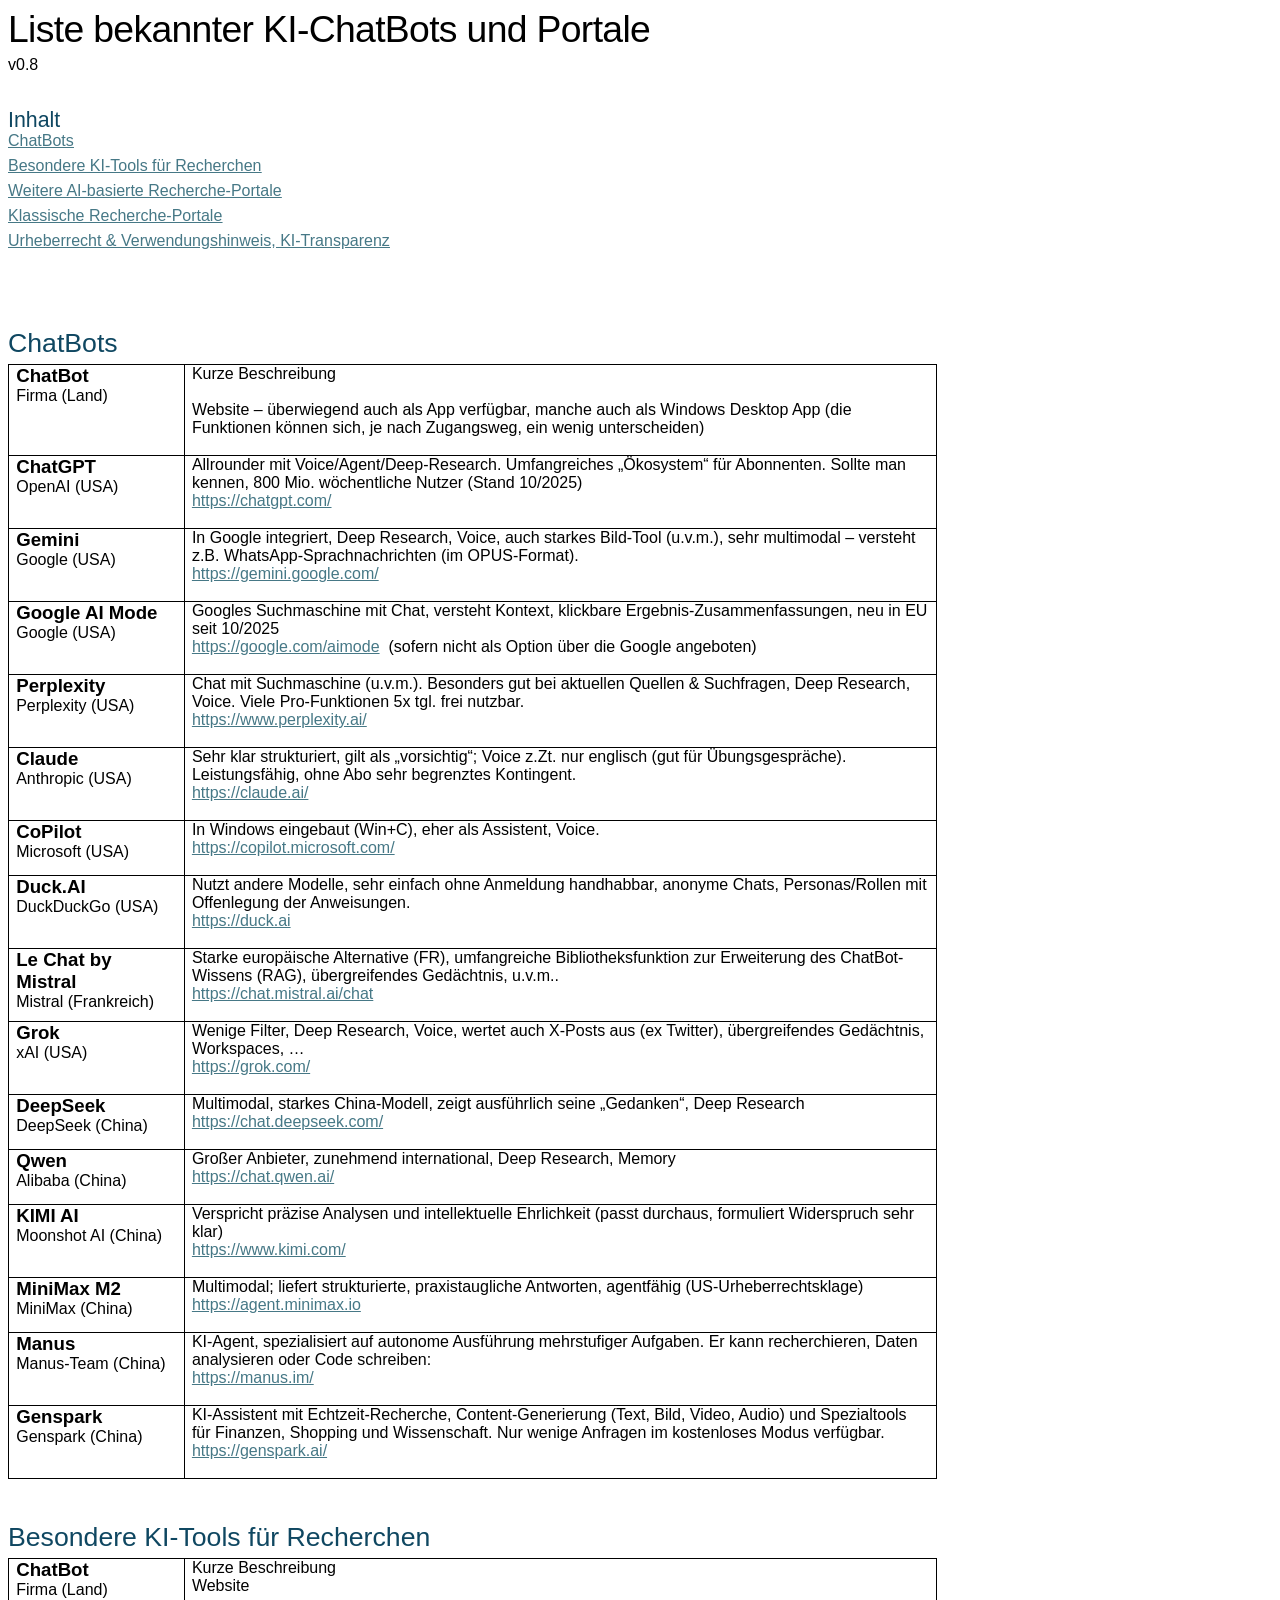
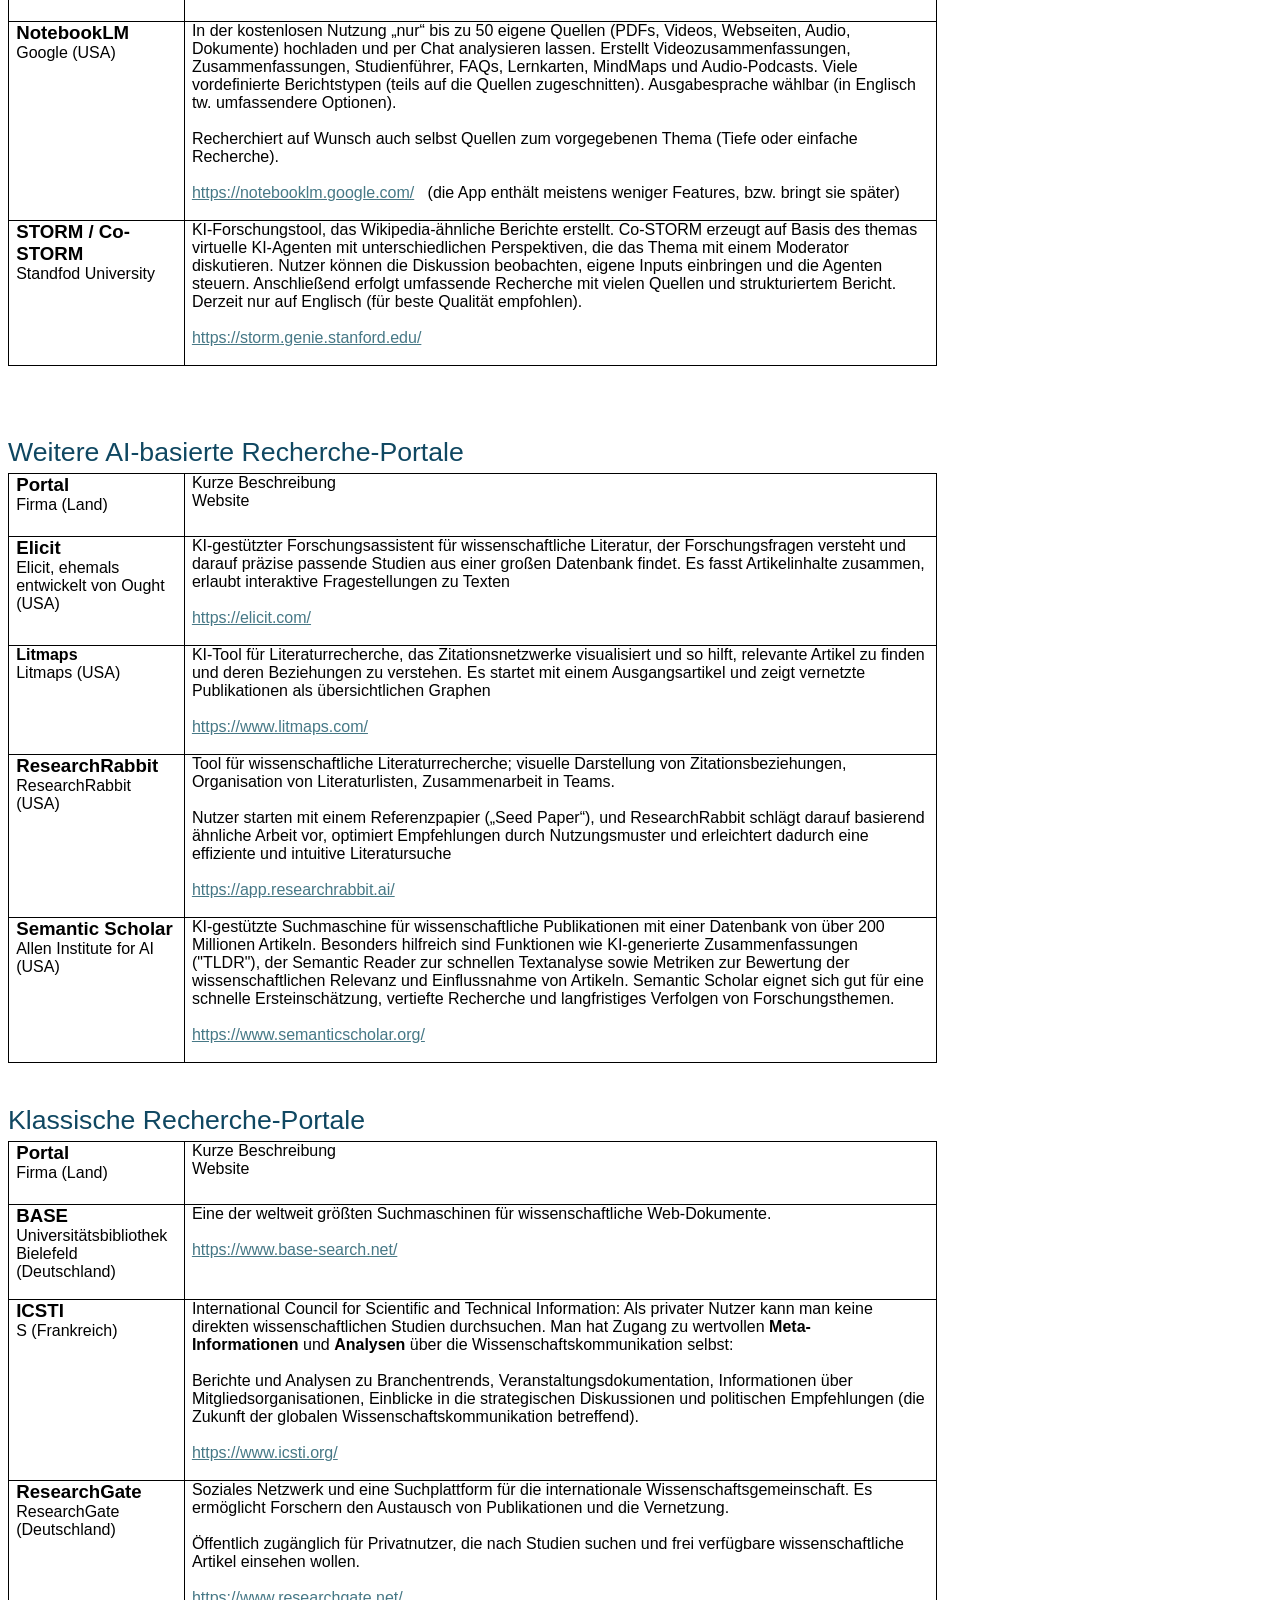
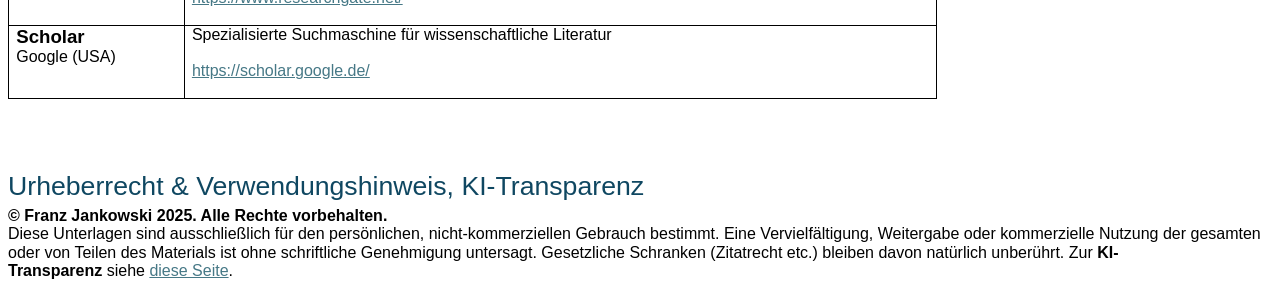
==== chatbot-liste.html @ 14ac6e37 "Add files via upload" ====
<html>

<head>
<meta charset="UTF-8">
<style>
<!--
 /* Font Definitions */
 @font-face
	{font-family:"Cambria Math";
	panose-1:2 4 5 3 5 4 6 3 2 4;}
@font-face
	{font-family:Aptos;}
@font-face
	{font-family:"Aptos Display";}
 /* Style Definitions */
 p.MsoNormal, li.MsoNormal, div.MsoNormal
	{margin-top:0cm;
	margin-right:0cm;
	margin-bottom:8.0pt;
	margin-left:0cm;
	line-height:115%;
	font-size:12.0pt;
	font-family:"Aptos",sans-serif;}
h1
	{mso-style-link:"Überschrift 1 Zchn";
	margin-top:18.0pt;
	margin-right:0cm;
	margin-bottom:4.0pt;
	margin-left:0cm;
	line-height:115%;
	page-break-after:avoid;
	font-size:20.0pt;
	font-family:"Aptos Display",sans-serif;
	color:#0F4761;
	font-weight:normal;}
p.MsoToc1, li.MsoToc1, div.MsoToc1
	{margin-top:0cm;
	margin-right:0cm;
	margin-bottom:5.0pt;
	margin-left:0cm;
	line-height:115%;
	font-size:12.0pt;
	font-family:"Aptos",sans-serif;}
p.MsoHeader, li.MsoHeader, div.MsoHeader
	{mso-style-link:"Kopfzeile Zchn";
	margin:0cm;
	font-size:12.0pt;
	font-family:"Aptos",sans-serif;}
p.MsoTitle, li.MsoTitle, div.MsoTitle
	{mso-style-link:"Titel Zchn";
	margin-top:0cm;
	margin-right:0cm;
	margin-bottom:4.0pt;
	margin-left:0cm;
	font-size:28.0pt;
	font-family:"Aptos Display",sans-serif;
	letter-spacing:-.5pt;}
p.MsoTitleCxSpFirst, li.MsoTitleCxSpFirst, div.MsoTitleCxSpFirst
	{mso-style-link:"Titel Zchn";
	margin:0cm;
	font-size:28.0pt;
	font-family:"Aptos Display",sans-serif;
	letter-spacing:-.5pt;}
p.MsoTitleCxSpMiddle, li.MsoTitleCxSpMiddle, div.MsoTitleCxSpMiddle
	{mso-style-link:"Titel Zchn";
	margin:0cm;
	font-size:28.0pt;
	font-family:"Aptos Display",sans-serif;
	letter-spacing:-.5pt;}
p.MsoTitleCxSpLast, li.MsoTitleCxSpLast, div.MsoTitleCxSpLast
	{mso-style-link:"Titel Zchn";
	margin-top:0cm;
	margin-right:0cm;
	margin-bottom:4.0pt;
	margin-left:0cm;
	font-size:28.0pt;
	font-family:"Aptos Display",sans-serif;
	letter-spacing:-.5pt;}
a:link, span.MsoHyperlink
	{color:#467886;
	text-decoration:underline;}
p.MsoTocHeading, li.MsoTocHeading, div.MsoTocHeading
	{margin-top:12.0pt;
	margin-right:0cm;
	margin-bottom:0cm;
	margin-left:0cm;
	line-height:107%;
	page-break-after:avoid;
	font-size:16.0pt;
	font-family:"Aptos Display",sans-serif;
	color:#0F4761;}
span.berschrift1Zchn
	{mso-style-name:"Überschrift 1 Zchn";
	mso-style-link:"Überschrift 1";
	font-family:"Aptos Display",sans-serif;
	color:#0F4761;}
span.TitelZchn
	{mso-style-name:"Titel Zchn";
	mso-style-link:Titel;
	font-family:"Aptos Display",sans-serif;
	letter-spacing:-.5pt;}
span.KopfzeileZchn
	{mso-style-name:"Kopfzeile Zchn";
	mso-style-link:Kopfzeile;}
.MsoChpDefault
	{font-size:12.0pt;
	font-family:"Aptos",sans-serif;}
.MsoPapDefault
	{margin-bottom:8.0pt;
	line-height:115%;}
 /* Page Definitions */
 @page WordSection1
	{size:841.9pt 595.3pt;
	margin:70.85pt 70.85pt 70.85pt 2.0cm;}
div.WordSection1
	{page:WordSection1;}
-->
</style>

</head>

<body lang=DE link="#467886" vlink="#96607D" style='word-wrap:break-word'>

<div class=WordSection1>

<p class=MsoTitle>Liste bekannter KI-ChatBots und Portale </p>

<p class=MsoHeader>v0.8</p>

<p class=MsoNormal>&nbsp;</p>

<p class=MsoTocHeading>Inhalt</p>

<p class=MsoToc1><span class=MsoHyperlink><a href="#_Toc214112356">ChatBots<span
style='color:windowtext;display:none;text-decoration:none'>. </span><span
style='color:windowtext;display:none;text-decoration:none'>1</span></a></span></p>

<p class=MsoToc1><span class=MsoHyperlink><a href="#_Toc214112357">Besondere
KI-Tools für Recherchen<span style='color:windowtext;display:none;text-decoration:
none'>. </span><span
style='color:windowtext;display:none;text-decoration:none'>1</span></a></span></p>

<p class=MsoToc1><span class=MsoHyperlink><a href="#_Toc214112358">Weitere
AI-basierte Recherche-Portale<span style='color:windowtext;display:none;
text-decoration:none'>. </span><span
style='color:windowtext;display:none;text-decoration:none'>1</span></a></span></p>

<p class=MsoToc1><span class=MsoHyperlink><a href="#_Toc214112359">Klassische
Recherche-Portale<span style='color:windowtext;display:none;text-decoration:
none'>. </span><span
style='color:windowtext;display:none;text-decoration:none'>1</span></a></span></p>

<p class=MsoToc1><span class=MsoHyperlink><a href="#_Toc214112360">Urheberrecht
&amp; Verwendungshinweis, KI-Transparenz<span style='color:windowtext;
display:none;text-decoration:none'>. </span><span
style='color:windowtext;display:none;text-decoration:none'>1</span></a></span></p>

<p class=MsoNormal>&nbsp;</p>

<p class=MsoNormal>&nbsp;</p>

<h1><a name="_Toc214112356">ChatBots</a></h1>

<table class=MsoTableGrid border=1 cellspacing=0 cellpadding=0
 style='border-collapse:collapse;border:none'>
 <tr>
  <td width=160 valign=top style='width:120.25pt;border:solid windowtext 1.0pt;
  padding:0cm 5.4pt 0cm 5.4pt'>
  <p class=MsoNormal style='margin-bottom:0cm;line-height:normal'><b><span
  style='font-size:14.0pt'>ChatBot</span></b></p>
  <p class=MsoNormal style='margin-bottom:0cm;line-height:normal'>Firma (Land)</p>
  <p class=MsoNormal style='margin-bottom:0cm;line-height:normal'><span
  style='font-size:14.0pt'>&nbsp;</span></p>
  </td>
  <td width=737 valign=top style='width:552.85pt;border:solid windowtext 1.0pt;
  border-left:none;padding:0cm 5.4pt 0cm 5.4pt'>
  <p class=MsoNormal style='margin-bottom:0cm;line-height:normal'>Kurze
  Beschreibung</p>
  <p class=MsoNormal style='margin-bottom:0cm;line-height:normal'>&nbsp;</p>
  <p class=MsoNormal style='margin-bottom:0cm;line-height:normal'>Website – überwiegend
  auch als App verfügbar, manche auch als Windows Desktop App (die Funktionen
  können sich, je nach Zugangsweg, ein wenig unterscheiden)</p>
  <p class=MsoNormal style='margin-bottom:0cm;line-height:normal'>&nbsp;</p>
  </td>
 </tr>
 <tr>
  <td width=160 valign=top style='width:120.25pt;border:solid windowtext 1.0pt;
  border-top:none;padding:0cm 5.4pt 0cm 5.4pt'>
  <p class=MsoNormal style='margin-bottom:0cm;line-height:normal'><b><span
  style='font-size:14.0pt'>ChatGPT</span></b></p>
  <p class=MsoNormal style='margin-bottom:0cm;line-height:normal'>OpenAI (USA)</p>
  </td>
  <td width=737 valign=top style='width:552.85pt;border-top:none;border-left:
  none;border-bottom:solid windowtext 1.0pt;border-right:solid windowtext 1.0pt;
  padding:0cm 5.4pt 0cm 5.4pt'>
  <p class=MsoNormal style='margin-bottom:0cm;line-height:normal'><span
  lang=EN-US>Allrounder mit Voice/Agent/Deep-Research. </span>Umfangreiches
  „Ökosystem“ für Abonnenten. Sollte man kennen, 800 Mio. wöchentliche Nutzer
  (Stand 10/2025)</p>
  <p class=MsoNormal style='margin-bottom:0cm;line-height:normal'><a
  href="https://chatgpt.com/">https://chatgpt.com/</a></p>
  <p class=MsoNormal style='margin-bottom:0cm;line-height:normal'>&nbsp;</p>
  </td>
 </tr>
 <tr>
  <td width=160 valign=top style='width:120.25pt;border:solid windowtext 1.0pt;
  border-top:none;padding:0cm 5.4pt 0cm 5.4pt'>
  <p class=MsoNormal style='margin-bottom:0cm;line-height:normal'><b><span
  style='font-size:14.0pt'>Gemini</span></b></p>
  <p class=MsoNormal style='margin-bottom:0cm;line-height:normal'>Google (USA)</p>
  </td>
  <td width=737 valign=top style='width:552.85pt;border-top:none;border-left:
  none;border-bottom:solid windowtext 1.0pt;border-right:solid windowtext 1.0pt;
  padding:0cm 5.4pt 0cm 5.4pt'>
  <p class=MsoNormal style='margin-bottom:0cm;line-height:normal'>In Google
  integriert, Deep Research, Voice, auch starkes Bild-Tool (u.v.m.), sehr
  multimodal – versteht z.B. WhatsApp-Sprachnachrichten (im OPUS-Format).</p>
  <p class=MsoNormal style='margin-bottom:0cm;line-height:normal'><a
  href="https://gemini.google.com/">https://gemini.google.com/</a></p>
  <p class=MsoNormal style='margin-bottom:0cm;line-height:normal'>&nbsp;</p>
  </td>
 </tr>
 <tr>
  <td width=160 valign=top style='width:120.25pt;border:solid windowtext 1.0pt;
  border-top:none;padding:0cm 5.4pt 0cm 5.4pt'>
  <p class=MsoNormal style='margin-bottom:0cm;line-height:normal'><b><span
  lang=EN-US style='font-size:14.0pt'>Google AI Mode</span></b></p>
  <p class=MsoNormal style='margin-bottom:0cm;line-height:normal'><span
  lang=EN-US>Google (USA)</span></p>
  </td>
  <td width=737 valign=top style='width:552.85pt;border-top:none;border-left:
  none;border-bottom:solid windowtext 1.0pt;border-right:solid windowtext 1.0pt;
  padding:0cm 5.4pt 0cm 5.4pt'>
  <p class=MsoNormal style='margin-bottom:0cm;line-height:normal'>Googles
  Suchmaschine mit Chat, versteht Kontext, klickbare
  Ergebnis-Zusammenfassungen, neu in EU seit 10/2025</p>
  <p class=MsoNormal style='margin-bottom:0cm;line-height:normal'><a
  href="https://google.com/aimode">https://google.com/aimode</a>  (sofern nicht
  als Option über die Google angeboten)</p>
  <p class=MsoNormal style='margin-bottom:0cm;line-height:normal'>&nbsp;</p>
  </td>
 </tr>
 <tr>
  <td width=160 valign=top style='width:120.25pt;border:solid windowtext 1.0pt;
  border-top:none;padding:0cm 5.4pt 0cm 5.4pt'>
  <p class=MsoNormal style='margin-bottom:0cm;line-height:normal'><b><span
  style='font-size:14.0pt'>Perplexity</span></b></p>
  <p class=MsoNormal style='margin-bottom:0cm;line-height:normal'>Perplexity
  (USA)</p>
  </td>
  <td width=737 valign=top style='width:552.85pt;border-top:none;border-left:
  none;border-bottom:solid windowtext 1.0pt;border-right:solid windowtext 1.0pt;
  padding:0cm 5.4pt 0cm 5.4pt'>
  <p class=MsoNormal style='margin-bottom:0cm;line-height:normal'>Chat mit
  Suchmaschine (u.v.m.). Besonders gut bei aktuellen Quellen &amp; Suchfragen,
  Deep Research, Voice. Viele Pro-Funktionen 5x tgl. frei nutzbar.</p>
  <p class=MsoNormal style='margin-bottom:0cm;line-height:normal'><a
  href="https://www.perplexity.ai/">https://www.perplexity.ai/</a></p>
  <p class=MsoNormal style='margin-bottom:0cm;line-height:normal'>&nbsp;</p>
  </td>
 </tr>
 <tr>
  <td width=160 valign=top style='width:120.25pt;border:solid windowtext 1.0pt;
  border-top:none;padding:0cm 5.4pt 0cm 5.4pt'>
  <p class=MsoNormal style='margin-bottom:0cm;line-height:normal'><b><span
  style='font-size:14.0pt'>Claude</span></b></p>
  <p class=MsoNormal style='margin-bottom:0cm;line-height:normal'>Anthropic
  (USA)</p>
  </td>
  <td width=737 valign=top style='width:552.85pt;border-top:none;border-left:
  none;border-bottom:solid windowtext 1.0pt;border-right:solid windowtext 1.0pt;
  padding:0cm 5.4pt 0cm 5.4pt'>
  <p class=MsoNormal style='margin-bottom:0cm;line-height:normal'>Sehr klar
  strukturiert, gilt als „vorsichtig“; Voice z.Zt. nur englisch (gut für
  Übungsgespräche). Leistungsfähig, ohne Abo sehr begrenztes Kontingent.</p>
  <p class=MsoNormal style='margin-bottom:0cm;line-height:normal'><a
  href="https://claude.ai/">https://claude.ai/</a></p>
  <p class=MsoNormal style='margin-bottom:0cm;line-height:normal'>&nbsp;</p>
  </td>
 </tr>
 <tr>
  <td width=160 valign=top style='width:120.25pt;border:solid windowtext 1.0pt;
  border-top:none;padding:0cm 5.4pt 0cm 5.4pt'>
  <p class=MsoNormal style='margin-bottom:0cm;line-height:normal'><b><span
  style='font-size:14.0pt'>CoPilot</span></b></p>
  <p class=MsoNormal style='margin-bottom:0cm;line-height:normal'>Microsoft
  (USA)</p>
  </td>
  <td width=737 valign=top style='width:552.85pt;border-top:none;border-left:
  none;border-bottom:solid windowtext 1.0pt;border-right:solid windowtext 1.0pt;
  padding:0cm 5.4pt 0cm 5.4pt'>
  <p class=MsoNormal style='margin-bottom:0cm;line-height:normal'>In Windows
  eingebaut (Win+C), eher als Assistent, Voice.</p>
  <p class=MsoNormal style='margin-bottom:0cm;line-height:normal'><a
  href="https://copilot.microsoft.com/">https://copilot.microsoft.com/</a></p>
  <p class=MsoNormal style='margin-bottom:0cm;line-height:normal'>&nbsp;</p>
  </td>
 </tr>
 <tr>
  <td width=160 valign=top style='width:120.25pt;border:solid windowtext 1.0pt;
  border-top:none;padding:0cm 5.4pt 0cm 5.4pt'>
  <p class=MsoNormal style='margin-bottom:0cm;line-height:normal'><b><span
  style='font-size:14.0pt'>Duck.AI</span></b></p>
  <p class=MsoNormal style='margin-bottom:0cm;line-height:normal'>DuckDuckGo
  (USA)</p>
  </td>
  <td width=737 valign=top style='width:552.85pt;border-top:none;border-left:
  none;border-bottom:solid windowtext 1.0pt;border-right:solid windowtext 1.0pt;
  padding:0cm 5.4pt 0cm 5.4pt'>
  <p class=MsoNormal style='margin-bottom:0cm;line-height:normal'>Nutzt andere
  Modelle, sehr einfach ohne Anmeldung handhabbar, anonyme Chats,
  Personas/Rollen mit Offenlegung der Anweisungen.</p>
  <p class=MsoNormal style='margin-bottom:0cm;line-height:normal'><a
  href="https://duck.ai">https://duck.ai</a></p>
  <p class=MsoNormal style='margin-bottom:0cm;line-height:normal'>&nbsp;</p>
  </td>
 </tr>
 <tr>
  <td width=160 valign=top style='width:120.25pt;border:solid windowtext 1.0pt;
  border-top:none;padding:0cm 5.4pt 0cm 5.4pt'>
  <p class=MsoNormal style='margin-bottom:0cm;line-height:normal'><b><span
  style='font-size:14.0pt'>Le Chat by Mistral</span></b></p>
  <p class=MsoNormal style='margin-bottom:0cm;line-height:normal'>Mistral
  (Frankreich)</p>
  </td>
  <td width=737 valign=top style='width:552.85pt;border-top:none;border-left:
  none;border-bottom:solid windowtext 1.0pt;border-right:solid windowtext 1.0pt;
  padding:0cm 5.4pt 0cm 5.4pt'>
  <p class=MsoNormal style='margin-bottom:0cm;line-height:normal'>Starke
  europäische Alternative (FR), umfangreiche Bibliotheksfunktion zur
  Erweiterung des ChatBot-Wissens (RAG), übergreifendes Gedächtnis, u.v.m..</p>
  <p class=MsoNormal style='margin-bottom:0cm;line-height:normal'><a
  href="https://chat.mistral.ai/chat">https://chat.mistral.ai/chat</a></p>
  <p class=MsoNormal style='margin-bottom:0cm;line-height:normal'>&nbsp;</p>
  </td>
 </tr>
 <tr>
  <td width=160 valign=top style='width:120.25pt;border:solid windowtext 1.0pt;
  border-top:none;padding:0cm 5.4pt 0cm 5.4pt'>
  <p class=MsoNormal style='margin-bottom:0cm;line-height:normal'><b><span
  style='font-size:14.0pt'>Grok</span></b></p>
  <p class=MsoNormal style='margin-bottom:0cm;line-height:normal'>xAI (USA) </p>
  </td>
  <td width=737 valign=top style='width:552.85pt;border-top:none;border-left:
  none;border-bottom:solid windowtext 1.0pt;border-right:solid windowtext 1.0pt;
  padding:0cm 5.4pt 0cm 5.4pt'>
  <p class=MsoNormal style='margin-bottom:0cm;line-height:normal'>Wenige
  Filter, Deep Research, Voice, wertet auch X-Posts aus (ex Twitter),
  übergreifendes Gedächtnis, Workspaces, …</p>
  <p class=MsoNormal style='margin-bottom:0cm;line-height:normal'><a
  href="https://grok.com/">https://grok.com/</a></p>
  <p class=MsoNormal style='margin-bottom:0cm;line-height:normal'>&nbsp;</p>
  </td>
 </tr>
 <tr>
  <td width=160 valign=top style='width:120.25pt;border:solid windowtext 1.0pt;
  border-top:none;padding:0cm 5.4pt 0cm 5.4pt'>
  <p class=MsoNormal style='margin-bottom:0cm;line-height:normal'><b><span
  style='font-size:14.0pt'>DeepSeek</span></b></p>
  <p class=MsoNormal style='margin-bottom:0cm;line-height:normal'>DeepSeek (China)</p>
  </td>
  <td width=737 valign=top style='width:552.85pt;border-top:none;border-left:
  none;border-bottom:solid windowtext 1.0pt;border-right:solid windowtext 1.0pt;
  padding:0cm 5.4pt 0cm 5.4pt'>
  <p class=MsoNormal style='margin-bottom:0cm;line-height:normal'>Multimodal,
  starkes China-Modell, zeigt ausführlich seine „Gedanken“, Deep Research</p>
  <p class=MsoNormal style='margin-bottom:0cm;line-height:normal'><a
  href="https://chat.deepseek.com/">https://chat.deepseek.com/</a></p>
  <p class=MsoNormal style='margin-bottom:0cm;line-height:normal'>&nbsp;</p>
  </td>
 </tr>
 <tr>
  <td width=160 valign=top style='width:120.25pt;border:solid windowtext 1.0pt;
  border-top:none;padding:0cm 5.4pt 0cm 5.4pt'>
  <p class=MsoNormal style='margin-bottom:0cm;line-height:normal'><b><span
  style='font-size:14.0pt'>Qwen</span></b></p>
  <p class=MsoNormal style='margin-bottom:0cm;line-height:normal'>Alibaba
  (China)</p>
  </td>
  <td width=737 valign=top style='width:552.85pt;border-top:none;border-left:
  none;border-bottom:solid windowtext 1.0pt;border-right:solid windowtext 1.0pt;
  padding:0cm 5.4pt 0cm 5.4pt'>
  <p class=MsoNormal style='margin-bottom:0cm;line-height:normal'>Großer
  Anbieter, zunehmend international, Deep Research, Memory </p>
  <p class=MsoNormal style='margin-bottom:0cm;line-height:normal'><a
  href="https://chat.qwen.ai/">https://chat.qwen.ai/</a></p>
  <p class=MsoNormal style='margin-bottom:0cm;line-height:normal'>&nbsp;</p>
  </td>
 </tr>
 <tr>
  <td width=160 valign=top style='width:120.25pt;border:solid windowtext 1.0pt;
  border-top:none;padding:0cm 5.4pt 0cm 5.4pt'>
  <p class=MsoNormal style='margin-bottom:0cm;line-height:normal'><b><span
  lang=EN-US style='font-size:14.0pt'>KIMI AI</span></b></p>
  <p class=MsoNormal style='margin-bottom:0cm;line-height:normal'><span
  lang=EN-US>Moonshot AI (China)</span></p>
  </td>
  <td width=737 valign=top style='width:552.85pt;border-top:none;border-left:
  none;border-bottom:solid windowtext 1.0pt;border-right:solid windowtext 1.0pt;
  padding:0cm 5.4pt 0cm 5.4pt'>
  <p class=MsoNormal style='margin-bottom:0cm;line-height:normal'>Verspricht
  präzise Analysen und intellektuelle Ehrlichkeit (passt durchaus, formuliert
  Widerspruch sehr klar) </p>
  <p class=MsoNormal style='margin-bottom:0cm;line-height:normal'><a
  href="https://www.kimi.com/">https://www.kimi.com/</a></p>
  <p class=MsoNormal style='margin-bottom:0cm;line-height:normal'>&nbsp;</p>
  </td>
 </tr>
 <tr>
  <td width=160 valign=top style='width:120.25pt;border:solid windowtext 1.0pt;
  border-top:none;padding:0cm 5.4pt 0cm 5.4pt'>
  <p class=MsoNormal style='margin-bottom:0cm;line-height:normal'><b><span
  style='font-size:14.0pt'>MiniMax M2</span></b></p>
  <p class=MsoNormal style='margin-bottom:0cm;line-height:normal'>MiniMax
  (China)</p>
  </td>
  <td width=737 valign=top style='width:552.85pt;border-top:none;border-left:
  none;border-bottom:solid windowtext 1.0pt;border-right:solid windowtext 1.0pt;
  padding:0cm 5.4pt 0cm 5.4pt'>
  <p class=MsoNormal style='margin-bottom:0cm;line-height:normal'>Multimodal;
  liefert strukturierte, praxistaugliche Antworten, agentfähig
  (US-Urheberrechtsklage)</p>
  <p class=MsoNormal style='margin-bottom:0cm;line-height:normal'><a
  href="https://agent.minimax.io">https://agent.minimax.io</a></p>
  <p class=MsoNormal style='margin-bottom:0cm;line-height:normal'>&nbsp;</p>
  </td>
 </tr>
 <tr>
  <td width=160 valign=top style='width:120.25pt;border:solid windowtext 1.0pt;
  border-top:none;padding:0cm 5.4pt 0cm 5.4pt'>
  <p class=MsoNormal style='margin-bottom:0cm;line-height:normal'><b><span
  style='font-size:14.0pt'>Manus</span></b></p>
  <p class=MsoNormal style='margin-bottom:0cm;line-height:normal'>Manus-Team
  (China)</p>
  </td>
  <td width=737 valign=top style='width:552.85pt;border-top:none;border-left:
  none;border-bottom:solid windowtext 1.0pt;border-right:solid windowtext 1.0pt;
  padding:0cm 5.4pt 0cm 5.4pt'>
  <p class=MsoNormal style='margin-bottom:0cm;line-height:normal'>KI-Agent,
  spezialisiert auf autonome Ausführung mehrstufiger Aufgaben. Er kann recherchieren,
  Daten analysieren oder Code schreiben: </p>
  <p class=MsoNormal style='margin-bottom:0cm;line-height:normal'><a
  href="https://manus.im/">https://manus.im/</a> </p>
  <p class=MsoNormal style='margin-bottom:0cm;line-height:normal'>&nbsp;</p>
  </td>
 </tr>
 <tr>
  <td width=160 valign=top style='width:120.25pt;border:solid windowtext 1.0pt;
  border-top:none;padding:0cm 5.4pt 0cm 5.4pt'>
  <p class=MsoNormal style='margin-bottom:0cm;line-height:normal'><b><span
  style='font-size:14.0pt'>Genspark</span></b></p>
  <p class=MsoNormal style='margin-bottom:0cm;line-height:normal'>Genspark
  (China)</p>
  </td>
  <td width=737 valign=top style='width:552.85pt;border-top:none;border-left:
  none;border-bottom:solid windowtext 1.0pt;border-right:solid windowtext 1.0pt;
  padding:0cm 5.4pt 0cm 5.4pt'>
  <p class=MsoNormal style='margin-bottom:0cm;line-height:normal'>KI-Assistent
  mit Echtzeit-Recherche, Content-Generierung (Text, Bild, Video, Audio) und
  Spezialtools für Finanzen, Shopping und Wissenschaft. Nur wenige Anfragen im
  kostenloses Modus verfügbar.</p>
  <p class=MsoNormal style='margin-bottom:0cm;line-height:normal'><a
  href="https://genspark.ai/">https://genspark.ai/</a> </p>
  <p class=MsoNormal style='margin-bottom:0cm;line-height:normal'>&nbsp;</p>
  </td>
 </tr>
</table>

<p class=MsoNormal>&nbsp;</p>

<h1><a name="_Toc214112357">Besondere KI-Tools für Recherchen</a></h1>

<table class=MsoTableGrid border=1 cellspacing=0 cellpadding=0
 style='border-collapse:collapse;border:none'>
 <tr>
  <td width=160 valign=top style='width:120.25pt;border:solid windowtext 1.0pt;
  padding:0cm 5.4pt 0cm 5.4pt'>
  <p class=MsoNormal style='margin-bottom:0cm;line-height:normal'><b><span
  style='font-size:14.0pt'>ChatBot</span></b></p>
  <p class=MsoNormal style='margin-bottom:0cm;line-height:normal'>Firma (Land)</p>
  <p class=MsoNormal style='margin-bottom:0cm;line-height:normal'><span
  style='font-size:14.0pt'>&nbsp;</span></p>
  </td>
  <td width=737 valign=top style='width:552.85pt;border:solid windowtext 1.0pt;
  border-left:none;padding:0cm 5.4pt 0cm 5.4pt'>
  <p class=MsoNormal style='margin-bottom:0cm;line-height:normal'>Kurze
  Beschreibung</p>
  <p class=MsoNormal style='margin-bottom:0cm;line-height:normal'>Website</p>
  <p class=MsoNormal style='margin-bottom:0cm;line-height:normal'>&nbsp;</p>
  </td>
 </tr>
 <tr>
  <td width=160 valign=top style='width:120.25pt;border:solid windowtext 1.0pt;
  border-top:none;padding:0cm 5.4pt 0cm 5.4pt'>
  <p class=MsoNormal style='margin-bottom:0cm;line-height:normal'><b><span
  style='font-size:14.0pt'>NotebookLM</span></b></p>
  <p class=MsoNormal style='margin-bottom:0cm;line-height:normal'>Google (USA)</p>
  </td>
  <td width=737 valign=top style='width:552.85pt;border-top:none;border-left:
  none;border-bottom:solid windowtext 1.0pt;border-right:solid windowtext 1.0pt;
  padding:0cm 5.4pt 0cm 5.4pt'>
  <p class=MsoNormal style='margin-bottom:0cm;line-height:normal'>In der kostenlosen
  Nutzung „nur“ bis zu 50 eigene Quellen (PDFs, Videos, Webseiten, Audio,
  Dokumente) hochladen und per Chat analysieren lassen. Erstellt
  Videozusammenfassungen, Zusammenfassungen, Studienführer, FAQs, Lernkarten,
  MindMaps und Audio-Podcasts. Viele vordefinierte Berichtstypen (teils auf die
  Quellen zugeschnitten). Ausgabesprache wählbar (in Englisch tw. umfassendere Optionen).</p>
  <p class=MsoNormal style='margin-bottom:0cm;line-height:normal'>&nbsp;</p>
  <p class=MsoNormal style='margin-bottom:0cm;line-height:normal'>Recherchiert
  auf Wunsch auch selbst Quellen zum vorgegebenen Thema (Tiefe oder einfache
  Recherche).</p>
  <p class=MsoNormal style='margin-bottom:0cm;line-height:normal'>&nbsp;</p>
  <p class=MsoNormal style='margin-bottom:0cm;line-height:normal'><a
  href="https://notebooklm.google.com/">https://notebooklm.google.com/</a>   (die
  App enthält meistens weniger Features, bzw. bringt sie später)</p>
  <p class=MsoNormal style='margin-bottom:0cm;line-height:normal'>&nbsp;</p>
  </td>
 </tr>
 <tr>
  <td width=160 valign=top style='width:120.25pt;border:solid windowtext 1.0pt;
  border-top:none;padding:0cm 5.4pt 0cm 5.4pt'>
  <p class=MsoNormal style='margin-bottom:0cm;line-height:normal'><b><span
  lang=EN-US style='font-size:14.0pt'>STORM / Co-STORM</span></b></p>
  <p class=MsoNormal style='margin-bottom:0cm;line-height:normal'><span
  lang=EN-US>Standfod University</span></p>
  </td>
  <td width=737 valign=top style='width:552.85pt;border-top:none;border-left:
  none;border-bottom:solid windowtext 1.0pt;border-right:solid windowtext 1.0pt;
  padding:0cm 5.4pt 0cm 5.4pt'>
  <p class=MsoNormal style='margin-bottom:0cm;line-height:normal'>KI-Forschungstool,
  das Wikipedia-ähnliche Berichte erstellt. Co-STORM erzeugt auf Basis des
  themas virtuelle KI-Agenten mit unterschiedlichen Perspektiven, die das Thema
  mit einem Moderator diskutieren. Nutzer können die Diskussion beobachten,
  eigene Inputs einbringen und die Agenten steuern. Anschließend erfolgt
  umfassende Recherche mit vielen Quellen und strukturiertem Bericht. Derzeit
  nur auf Englisch (für beste Qualität empfohlen).</p>
  <p class=MsoNormal style='margin-bottom:0cm;line-height:normal'>&nbsp;</p>
  <p class=MsoNormal style='margin-bottom:0cm;line-height:normal'><a
  href="https://storm.genie.stanford.edu/">https://storm.genie.stanford.edu/</a></p>
  <p class=MsoNormal style='margin-bottom:0cm;line-height:normal'>&nbsp;</p>
  </td>
 </tr>
</table>

<p class=MsoNormal>&nbsp;</p>

<p class=MsoNormal>&nbsp;</p>

<h1><a name="_Toc214112358">Weitere AI-basierte Recherche-Portale</a></h1>

<table class=MsoTableGrid border=1 cellspacing=0 cellpadding=0
 style='border-collapse:collapse;border:none'>
 <tr>
  <td width=160 valign=top style='width:120.25pt;border:solid windowtext 1.0pt;
  padding:0cm 5.4pt 0cm 5.4pt'>
  <p class=MsoNormal style='margin-bottom:0cm;line-height:normal'><b><span
  style='font-size:14.0pt'>Portal</span></b></p>
  <p class=MsoNormal style='margin-bottom:0cm;line-height:normal'>Firma (Land)</p>
  <p class=MsoNormal style='margin-bottom:0cm;line-height:normal'><span
  style='font-size:14.0pt'>&nbsp;</span></p>
  </td>
  <td width=737 valign=top style='width:552.85pt;border:solid windowtext 1.0pt;
  border-left:none;padding:0cm 5.4pt 0cm 5.4pt'>
  <p class=MsoNormal style='margin-bottom:0cm;line-height:normal'>Kurze
  Beschreibung</p>
  <p class=MsoNormal style='margin-bottom:0cm;line-height:normal'>Website</p>
  <p class=MsoNormal style='margin-bottom:0cm;line-height:normal'>&nbsp;</p>
  </td>
 </tr>
 <tr>
  <td width=160 valign=top style='width:120.25pt;border:solid windowtext 1.0pt;
  border-top:none;padding:0cm 5.4pt 0cm 5.4pt'>
  <p class=MsoNormal style='margin-bottom:0cm;line-height:normal'><b><span
  style='font-size:14.0pt'>Elicit</span></b></p>
  <p class=MsoNormal style='margin-bottom:0cm;line-height:normal'>Elicit, ehemals
  entwickelt von Ought (USA)</p>
  </td>
  <td width=737 valign=top style='width:552.85pt;border-top:none;border-left:
  none;border-bottom:solid windowtext 1.0pt;border-right:solid windowtext 1.0pt;
  padding:0cm 5.4pt 0cm 5.4pt'>
  <p class=MsoNormal style='margin-bottom:0cm;line-height:normal'>KI-gestützter
  Forschungsassistent für wissenschaftliche Literatur, der Forschungsfragen
  versteht und darauf präzise passende Studien aus einer großen Datenbank
  findet. Es fasst Artikelinhalte zusammen, erlaubt interaktive Fragestellungen
  zu Texten</p>
  <p class=MsoNormal style='margin-bottom:0cm;line-height:normal'>&nbsp;</p>
  <p class=MsoNormal style='margin-bottom:0cm;line-height:normal'><a
  href="https://elicit.com/">https://elicit.com/</a> </p>
  <p class=MsoNormal style='margin-bottom:0cm;line-height:normal'>&nbsp;</p>
  </td>
 </tr>
 <tr>
  <td width=160 valign=top style='width:120.25pt;border:solid windowtext 1.0pt;
  border-top:none;padding:0cm 5.4pt 0cm 5.4pt'>
  <p class=MsoNormal style='margin-bottom:0cm;line-height:normal'><b><span
  lang=EN-US>Litmaps</span></b></p>
  <p class=MsoNormal style='margin-bottom:0cm;line-height:normal'>Litmaps (USA)</p>
  </td>
  <td width=737 valign=top style='width:552.85pt;border-top:none;border-left:
  none;border-bottom:solid windowtext 1.0pt;border-right:solid windowtext 1.0pt;
  padding:0cm 5.4pt 0cm 5.4pt'>
  <p class=MsoNormal style='margin-bottom:0cm;line-height:normal'>KI-Tool für Literaturrecherche,
  das Zitationsnetzwerke visualisiert und so hilft, relevante Artikel zu finden
  und deren Beziehungen zu verstehen. Es startet mit einem Ausgangsartikel und
  zeigt vernetzte Publikationen als übersichtlichen Graphen</p>
  <p class=MsoNormal style='margin-bottom:0cm;line-height:normal'>&nbsp;</p>
  <p class=MsoNormal style='margin-bottom:0cm;line-height:normal'><span
  lang=EN-US><a href="https://www.litmaps.com/">https://www.litmaps.com/</a> </span></p>
  <p class=MsoNormal style='margin-bottom:0cm;line-height:normal'><span
  lang=EN-US>&nbsp;</span></p>
  </td>
 </tr>
 <tr>
  <td width=160 valign=top style='width:120.25pt;border:solid windowtext 1.0pt;
  border-top:none;padding:0cm 5.4pt 0cm 5.4pt'>
  <p class=MsoNormal style='margin-bottom:0cm;line-height:normal'><b><span
  lang=EN-US style='font-size:14.0pt'>ResearchRabbit</span></b></p>
  <p class=MsoNormal style='margin-bottom:0cm;line-height:normal'>ResearchRabbit
  (USA)</p>
  </td>
  <td width=737 valign=top style='width:552.85pt;border-top:none;border-left:
  none;border-bottom:solid windowtext 1.0pt;border-right:solid windowtext 1.0pt;
  padding:0cm 5.4pt 0cm 5.4pt'>
  <p class=MsoNormal style='margin-bottom:0cm;line-height:normal'>Tool für
  wissenschaftliche Literaturrecherche; visuelle Darstellung von
  Zitationsbeziehungen, Organisation von Literaturlisten, Zusammenarbeit in
  Teams. </p>
  <p class=MsoNormal style='margin-bottom:0cm;line-height:normal'>&nbsp;</p>
  <p class=MsoNormal style='margin-bottom:0cm;line-height:normal'>Nutzer
  starten mit einem Referenzpapier („Seed Paper“), und ResearchRabbit schlägt
  darauf basierend ähnliche Arbeit vor, optimiert Empfehlungen durch
  Nutzungsmuster und erleichtert dadurch eine effiziente und intuitive
  Literatursuche</p>
  <p class=MsoNormal style='margin-bottom:0cm;line-height:normal'> </p>
  <p class=MsoNormal style='margin-bottom:0cm;line-height:normal'><a
  href="https://app.researchrabbit.ai/">https://app.researchrabbit.ai/</a> </p>
  <p class=MsoNormal style='margin-bottom:0cm;line-height:normal'>&nbsp;</p>
  </td>
 </tr>
 <tr>
  <td width=160 valign=top style='width:120.25pt;border:solid windowtext 1.0pt;
  border-top:none;padding:0cm 5.4pt 0cm 5.4pt'>
  <p class=MsoNormal style='margin-bottom:0cm;line-height:normal'><b><span
  lang=EN-US style='font-size:14.0pt'>Semantic Scholar</span></b></p>
  <p class=MsoNormal style='margin-bottom:0cm;line-height:normal'>Allen
  Institute for AI (USA)</p>
  </td>
  <td width=737 valign=top style='width:552.85pt;border-top:none;border-left:
  none;border-bottom:solid windowtext 1.0pt;border-right:solid windowtext 1.0pt;
  padding:0cm 5.4pt 0cm 5.4pt'>
  <p class=MsoNormal style='margin-bottom:0cm;line-height:normal'>KI-gestützte
  Suchmaschine für wissenschaftliche Publikationen mit einer Datenbank von über
  200 Millionen Artikeln. Besonders hilfreich sind Funktionen wie KI-generierte
  Zusammenfassungen (&quot;TLDR&quot;), der Semantic Reader zur schnellen
  Textanalyse sowie Metriken zur Bewertung der wissenschaftlichen Relevanz und
  Einflussnahme von Artikeln. Semantic Scholar eignet sich gut für eine
  schnelle Ersteinschätzung, vertiefte Recherche und langfristiges Verfolgen
  von Forschungsthemen.</p>
  <p class=MsoNormal style='margin-bottom:0cm;line-height:normal'>&nbsp;</p>
  <p class=MsoNormal style='margin-bottom:0cm;line-height:normal'><span
  lang=EN-US><a href="https://www.semanticscholar.org/">https://www.semanticscholar.org/</a>
  </span></p>
  <p class=MsoNormal style='margin-bottom:0cm;line-height:normal'><span
  lang=EN-US>&nbsp;</span></p>
  </td>
 </tr>
</table>

<p class=MsoNormal><span lang=EN-US>&nbsp;</span></p>

<h1><a name="_Toc214112359">Klassische Recherche-Portale</a></h1>

<table class=MsoTableGrid border=1 cellspacing=0 cellpadding=0
 style='border-collapse:collapse;border:none'>
 <tr>
  <td width=160 valign=top style='width:120.25pt;border:solid windowtext 1.0pt;
  padding:0cm 5.4pt 0cm 5.4pt'>
  <p class=MsoNormal style='margin-bottom:0cm;line-height:normal'><b><span
  style='font-size:14.0pt'>Portal</span></b></p>
  <p class=MsoNormal style='margin-bottom:0cm;line-height:normal'>Firma (Land)</p>
  <p class=MsoNormal style='margin-bottom:0cm;line-height:normal'><span
  style='font-size:14.0pt'>&nbsp;</span></p>
  </td>
  <td width=737 valign=top style='width:552.85pt;border:solid windowtext 1.0pt;
  border-left:none;padding:0cm 5.4pt 0cm 5.4pt'>
  <p class=MsoNormal style='margin-bottom:0cm;line-height:normal'>Kurze
  Beschreibung</p>
  <p class=MsoNormal style='margin-bottom:0cm;line-height:normal'>Website</p>
  <p class=MsoNormal style='margin-bottom:0cm;line-height:normal'>&nbsp;</p>
  </td>
 </tr>
 <tr>
  <td width=160 valign=top style='width:120.25pt;border:solid windowtext 1.0pt;
  border-top:none;padding:0cm 5.4pt 0cm 5.4pt'>
  <p class=MsoNormal style='margin-bottom:0cm;line-height:normal'><b><span
  style='font-size:14.0pt'>BASE</span></b></p>
  <p class=MsoNormal style='margin-bottom:0cm;line-height:normal'>Universitätsbibliothek
  Bielefeld (Deutschland)</p>
  <p class=MsoNormal style='margin-bottom:0cm;line-height:normal'>&nbsp;</p>
  </td>
  <td width=737 valign=top style='width:552.85pt;border-top:none;border-left:
  none;border-bottom:solid windowtext 1.0pt;border-right:solid windowtext 1.0pt;
  padding:0cm 5.4pt 0cm 5.4pt'>
  <p class=MsoNormal style='margin-bottom:0cm;line-height:normal'>Eine der
  weltweit größten Suchmaschinen für wissenschaftliche Web-Dokumente.</p>
  <p class=MsoNormal style='margin-bottom:0cm;line-height:normal'>&nbsp;</p>
  <p class=MsoNormal style='margin-bottom:0cm;line-height:normal'><a
  href="https://www.base-search.net/">https://www.base-search.net/</a></p>
  <p class=MsoNormal style='margin-bottom:0cm;line-height:normal'>&nbsp;</p>
  </td>
 </tr>
 <tr>
  <td width=160 valign=top style='width:120.25pt;border:solid windowtext 1.0pt;
  border-top:none;padding:0cm 5.4pt 0cm 5.4pt'>
  <p class=MsoNormal style='margin-bottom:0cm;line-height:normal'><b><span
  style='font-size:14.0pt'>ICSTI</span></b></p>
  <p class=MsoNormal style='margin-bottom:0cm;line-height:normal'>S (Frankreich)</p>
  </td>
  <td width=737 valign=top style='width:552.85pt;border-top:none;border-left:
  none;border-bottom:solid windowtext 1.0pt;border-right:solid windowtext 1.0pt;
  padding:0cm 5.4pt 0cm 5.4pt'>
  <p class=MsoNormal style='margin-bottom:0cm;line-height:normal'>International
  Council for Scientific and Technical Information: Als privater Nutzer kann
  man keine direkten wissenschaftlichen Studien durchsuchen. Man hat Zugang zu
  wertvollen&nbsp;<b>Meta-Informationen</b>&nbsp;und&nbsp;<b>Analysen</b>&nbsp;über
  die Wissenschaftskommunikation selbst: </p>
  <p class=MsoNormal style='margin-bottom:0cm;line-height:normal'>&nbsp;</p>
  <p class=MsoNormal style='margin-bottom:0cm;line-height:normal'>Berichte und
  Analysen zu Branchentrends, Veranstaltungsdokumentation, Informationen über
  Mitgliedsorganisationen, Einblicke in die strategischen Diskussionen und
  politischen Empfehlungen (die Zukunft der globalen Wissenschaftskommunikation
  betreffend).</p>
  <p class=MsoNormal style='margin-bottom:0cm;line-height:normal'>&nbsp;</p>
  <p class=MsoNormal style='margin-bottom:0cm;line-height:normal'><a
  href="https://www.icsti.org/">https://www.icsti.org/</a> </p>
  <p class=MsoNormal style='margin-bottom:0cm;line-height:normal'>&nbsp;</p>
  </td>
 </tr>
 <tr>
  <td width=160 valign=top style='width:120.25pt;border:solid windowtext 1.0pt;
  border-top:none;padding:0cm 5.4pt 0cm 5.4pt'>
  <p class=MsoNormal style='margin-bottom:0cm;line-height:normal'><b><span
  style='font-size:14.0pt'>ResearchGate</span></b></p>
  <p class=MsoNormal style='margin-bottom:0cm;line-height:normal'>ResearchGate
  (Deutschland)</p>
  </td>
  <td width=737 valign=top style='width:552.85pt;border-top:none;border-left:
  none;border-bottom:solid windowtext 1.0pt;border-right:solid windowtext 1.0pt;
  padding:0cm 5.4pt 0cm 5.4pt'>
  <p class=MsoNormal style='margin-bottom:0cm;line-height:normal'>Soziales
  Netzwerk und eine Suchplattform für die internationale
  Wissenschaftsgemeinschaft. Es ermöglicht Forschern den Austausch von
  Publikationen und die Vernetzung.</p>
  <p class=MsoNormal style='margin-bottom:0cm;line-height:normal'>&nbsp;</p>
  <p class=MsoNormal style='margin-bottom:0cm;line-height:normal'>Öffentlich
  zugänglich für Privatnutzer, die nach Studien suchen und frei verfügbare
  wissenschaftliche Artikel einsehen wollen.</p>
  <p class=MsoNormal style='margin-bottom:0cm;line-height:normal'>&nbsp;</p>
  <p class=MsoNormal style='margin-bottom:0cm;line-height:normal'><a
  href="https://www.researchgate.net/">https://www.researchgate.net/</a> </p>
  <p class=MsoNormal style='margin-bottom:0cm;line-height:normal'>&nbsp;</p>
  </td>
 </tr>
 <tr>
  <td width=160 valign=top style='width:120.25pt;border:solid windowtext 1.0pt;
  border-top:none;padding:0cm 5.4pt 0cm 5.4pt'>
  <p class=MsoNormal style='margin-bottom:0cm;line-height:normal'><b><span
  style='font-size:14.0pt'>Scholar</span></b></p>
  <p class=MsoNormal style='margin-bottom:0cm;line-height:normal'>Google (USA)</p>
  </td>
  <td width=737 valign=top style='width:552.85pt;border-top:none;border-left:
  none;border-bottom:solid windowtext 1.0pt;border-right:solid windowtext 1.0pt;
  padding:0cm 5.4pt 0cm 5.4pt'>
  <p class=MsoNormal style='margin-bottom:0cm;line-height:normal'>Spezialisierte
  Suchmaschine für wissenschaftliche Literatur</p>
  <p class=MsoNormal style='margin-bottom:0cm;line-height:normal'>&nbsp;</p>
  <p class=MsoNormal style='margin-bottom:0cm;line-height:normal'><a
  href="https://scholar.google.de/">https://scholar.google.de/</a> </p>
  <p class=MsoNormal style='margin-bottom:0cm;line-height:normal'>&nbsp;</p>
  </td>
 </tr>
</table>

<p class=MsoNormal>&nbsp;</p>

<p class=MsoNormal>&nbsp;</p>

<h1><a name="_Toc214112360"></a><a name="_Toc213972646">Urheberrecht &amp;
Verwendungshinweis</a>, KI-Transparenz</h1>

<p class=MsoNormal><b>© Franz Jankowski 2025. Alle Rechte vorbehalten.</b><br>
Diese Unterlagen sind ausschließlich für den persönlichen, nicht-kommerziellen
Gebrauch bestimmt. Eine Vervielfältigung, Weitergabe oder kommerzielle Nutzung
der gesamten oder von Teilen des Materials ist ohne schriftliche Genehmigung
untersagt. Gesetzliche Schranken (Zitatrecht etc.) bleiben davon natürlich
unberührt. Zur&nbsp;<b>KI-Transparenz</b>&nbsp;siehe&nbsp;<a
href="https://franzjankowski.github.io/ki-transparenz">diese Seite</a>.</p>

</div>

</body>

</html>
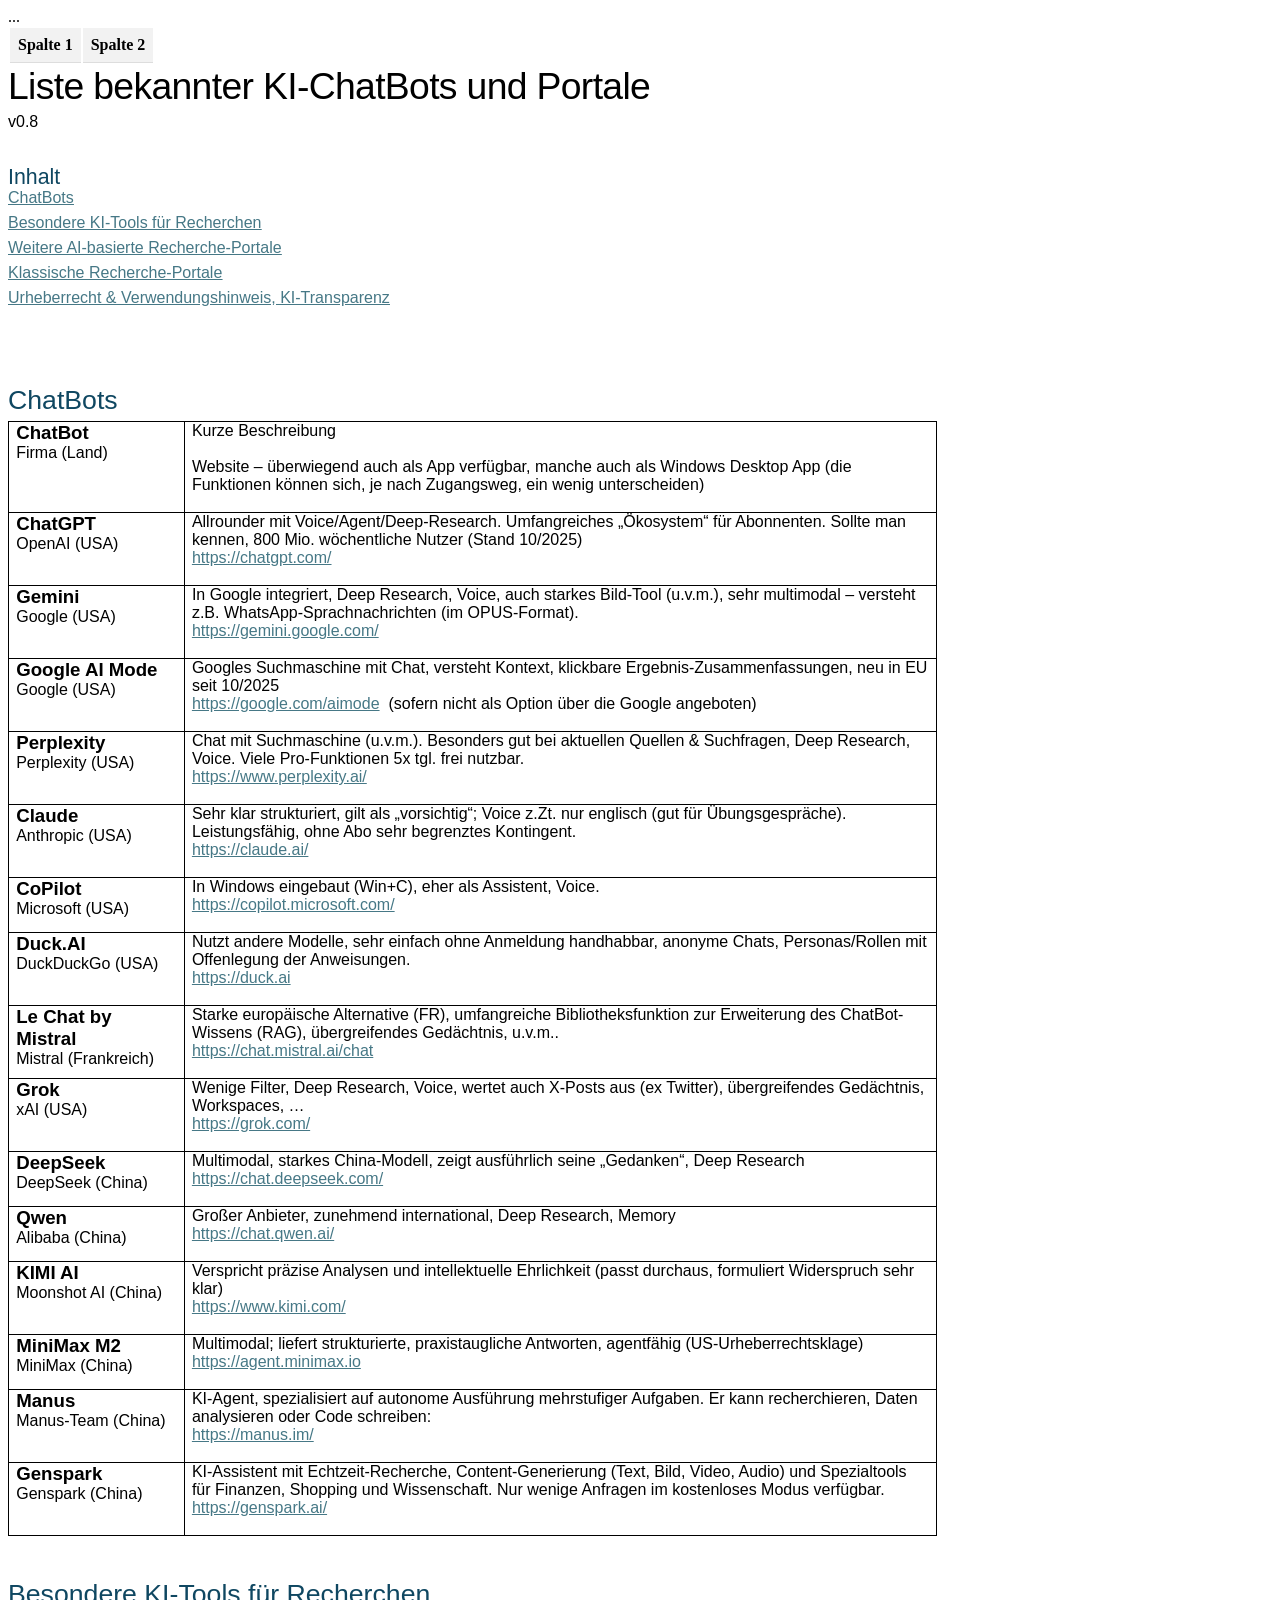
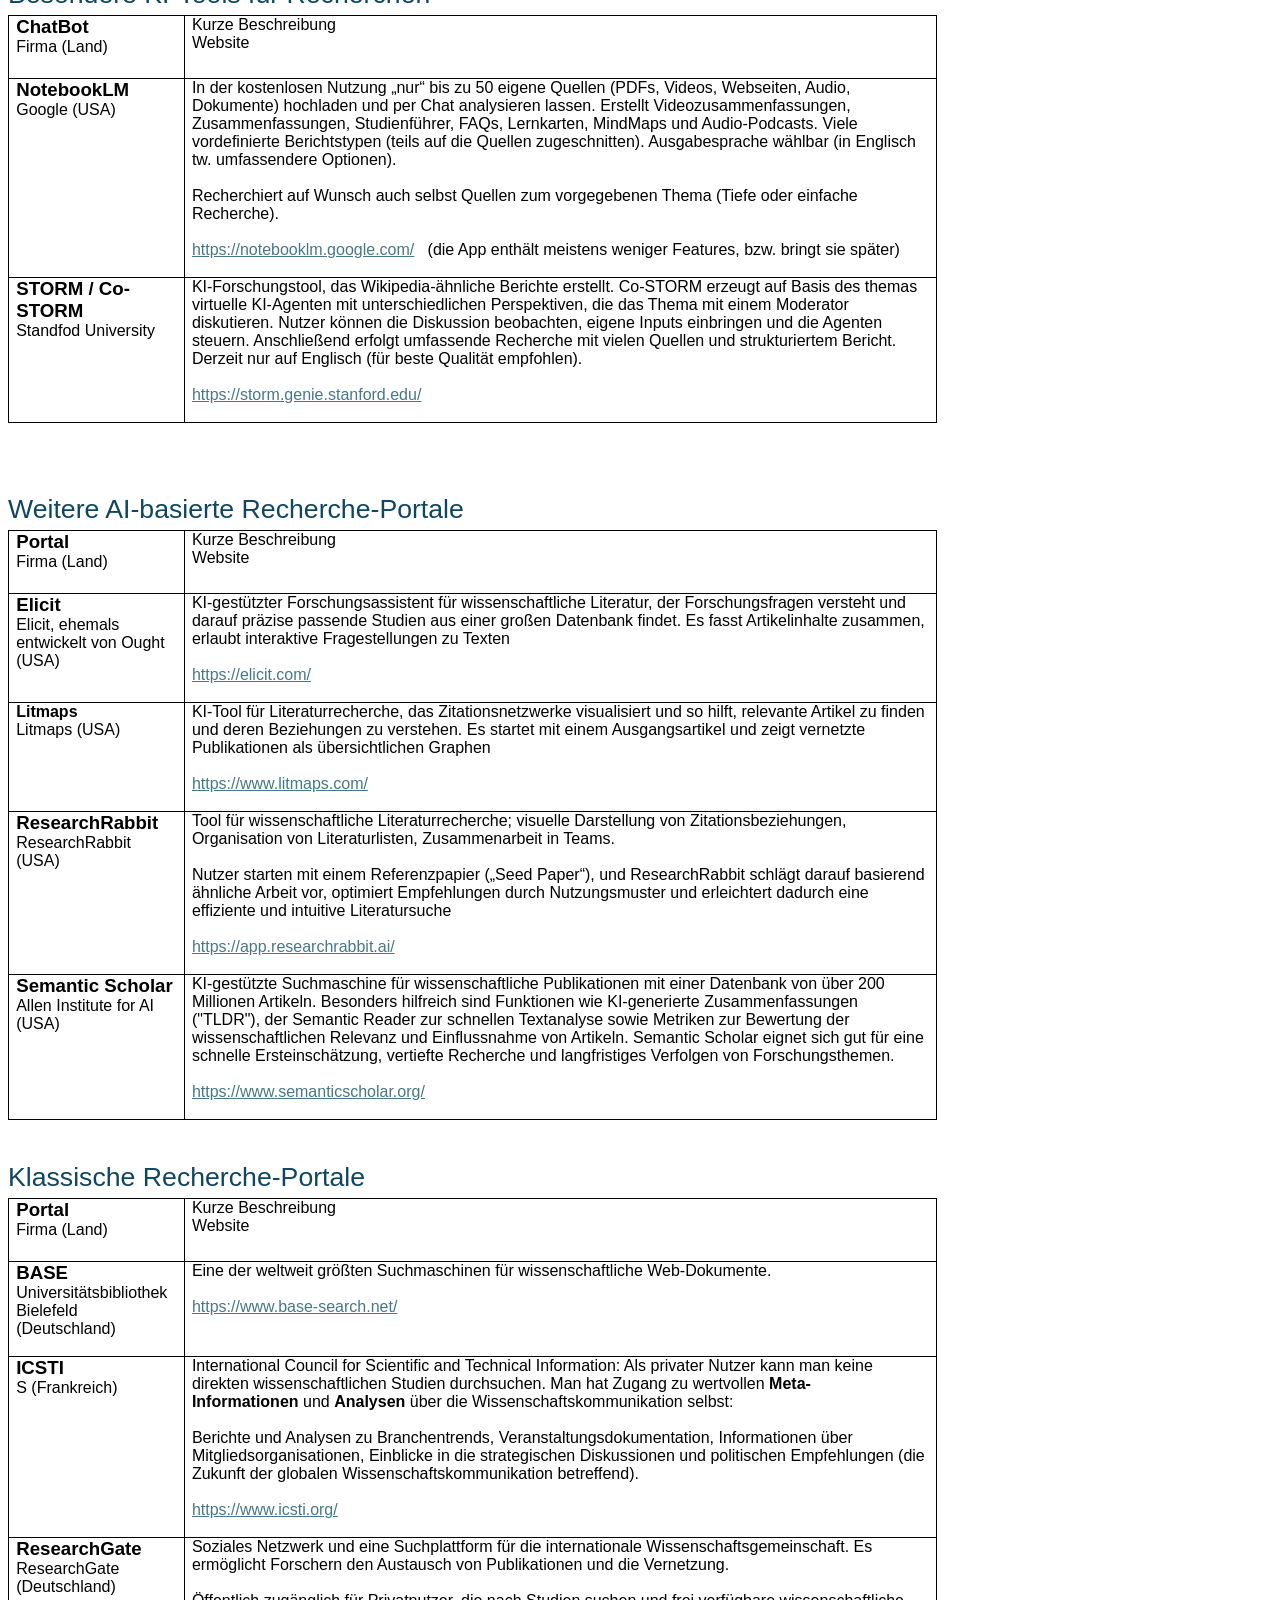
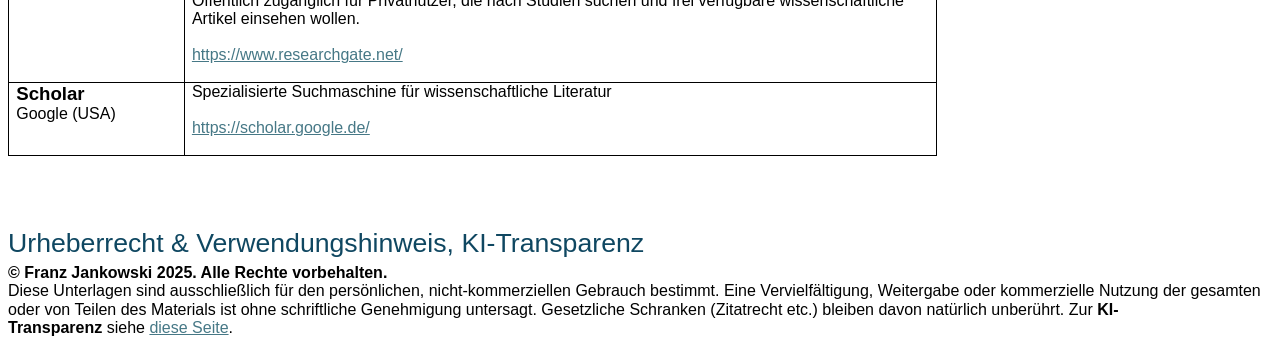
==== commit b1123ace: "Update chatbot-liste.html" ====
--- a/chatbot-liste.html
+++ b/chatbot-liste.html
@@ -1,5 +1,25 @@
 <html>
-
+<style>
+  table thead th {
+    background-color: #f2f2f2; /* leichte graue Färbung */
+    padding: 8px;
+    text-align: left;
+    border-bottom: 1px solid #ddd;
+  }
+</style>
+
+<table>
+  <thead>
+    <tr>
+      <th>Spalte 1</th>
+      <th>Spalte 2</th>
+    </tr>
+  </thead>
+  <tbody>...</tbody>
+</table>
+
+
+	
 <head>
 <meta charset="UTF-8">
 <style>
@@ -801,3 +821,4 @@
 </body>
 
 </html>
+
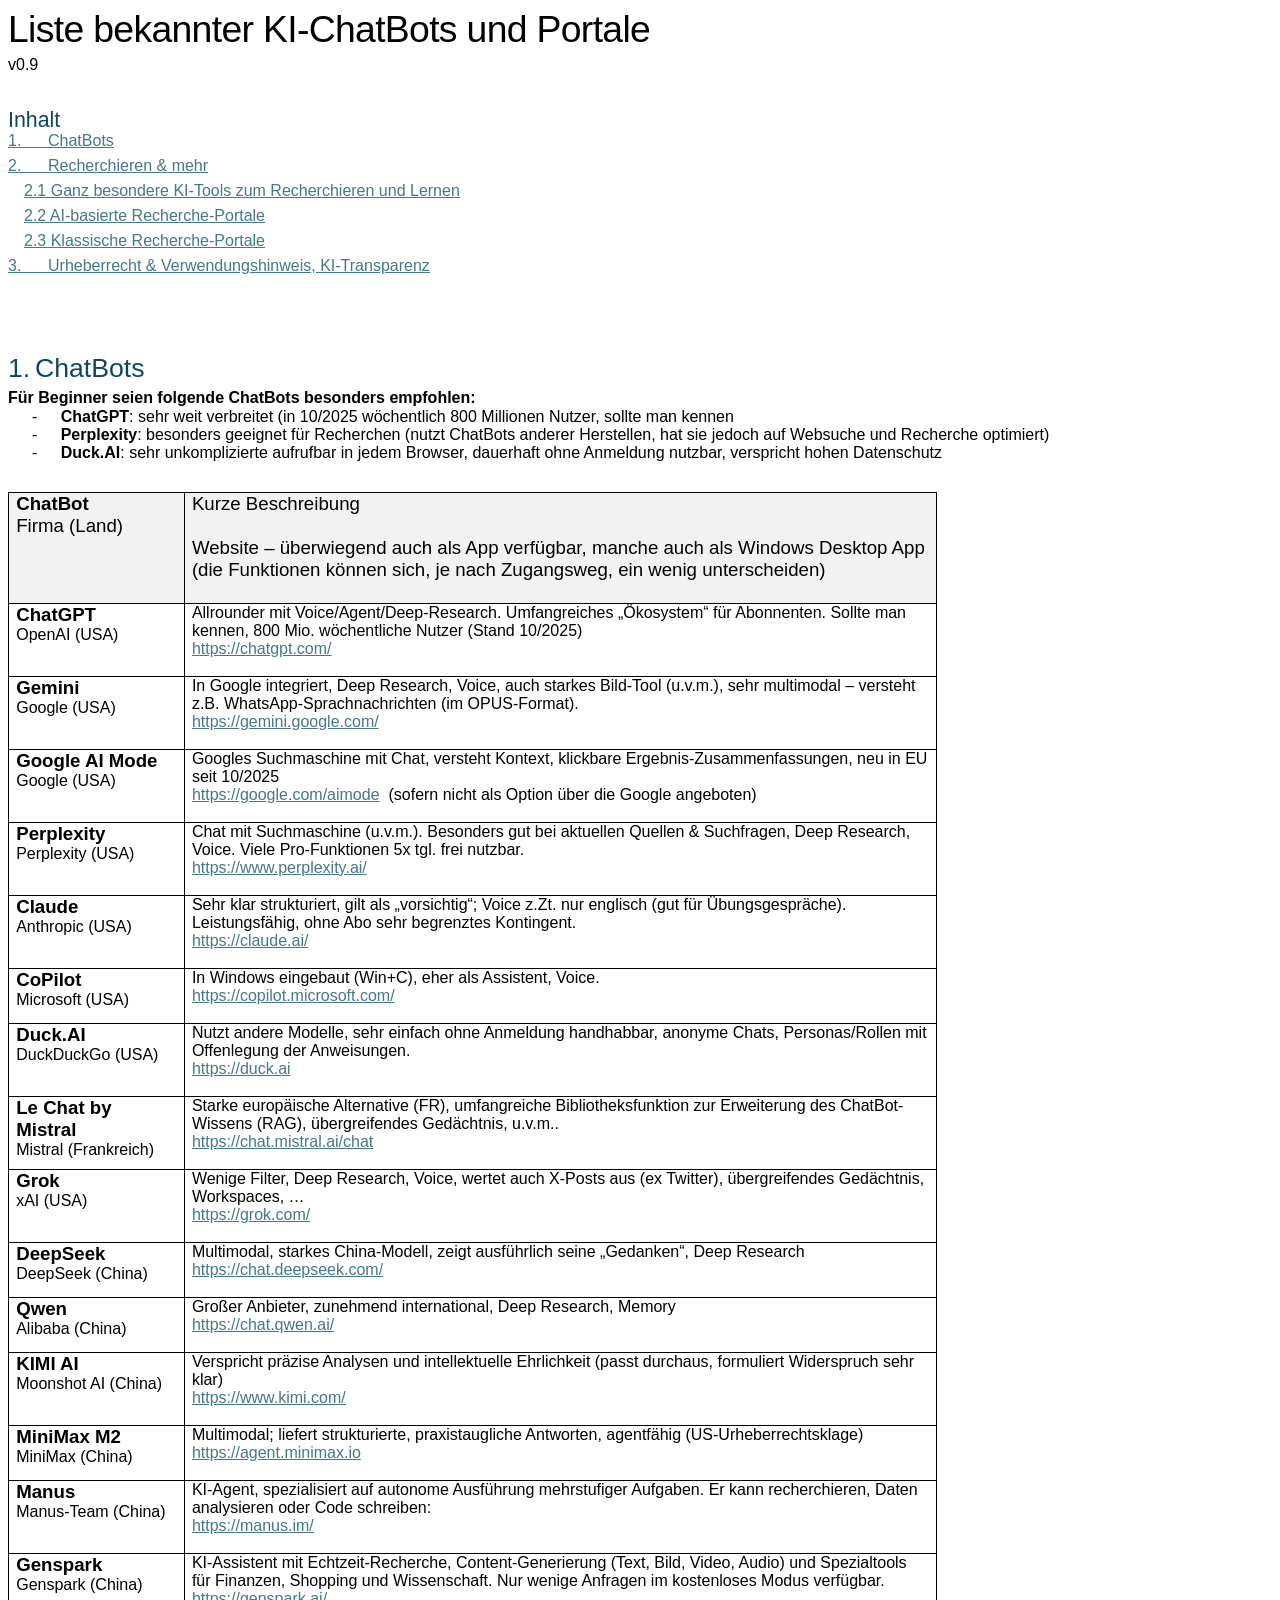
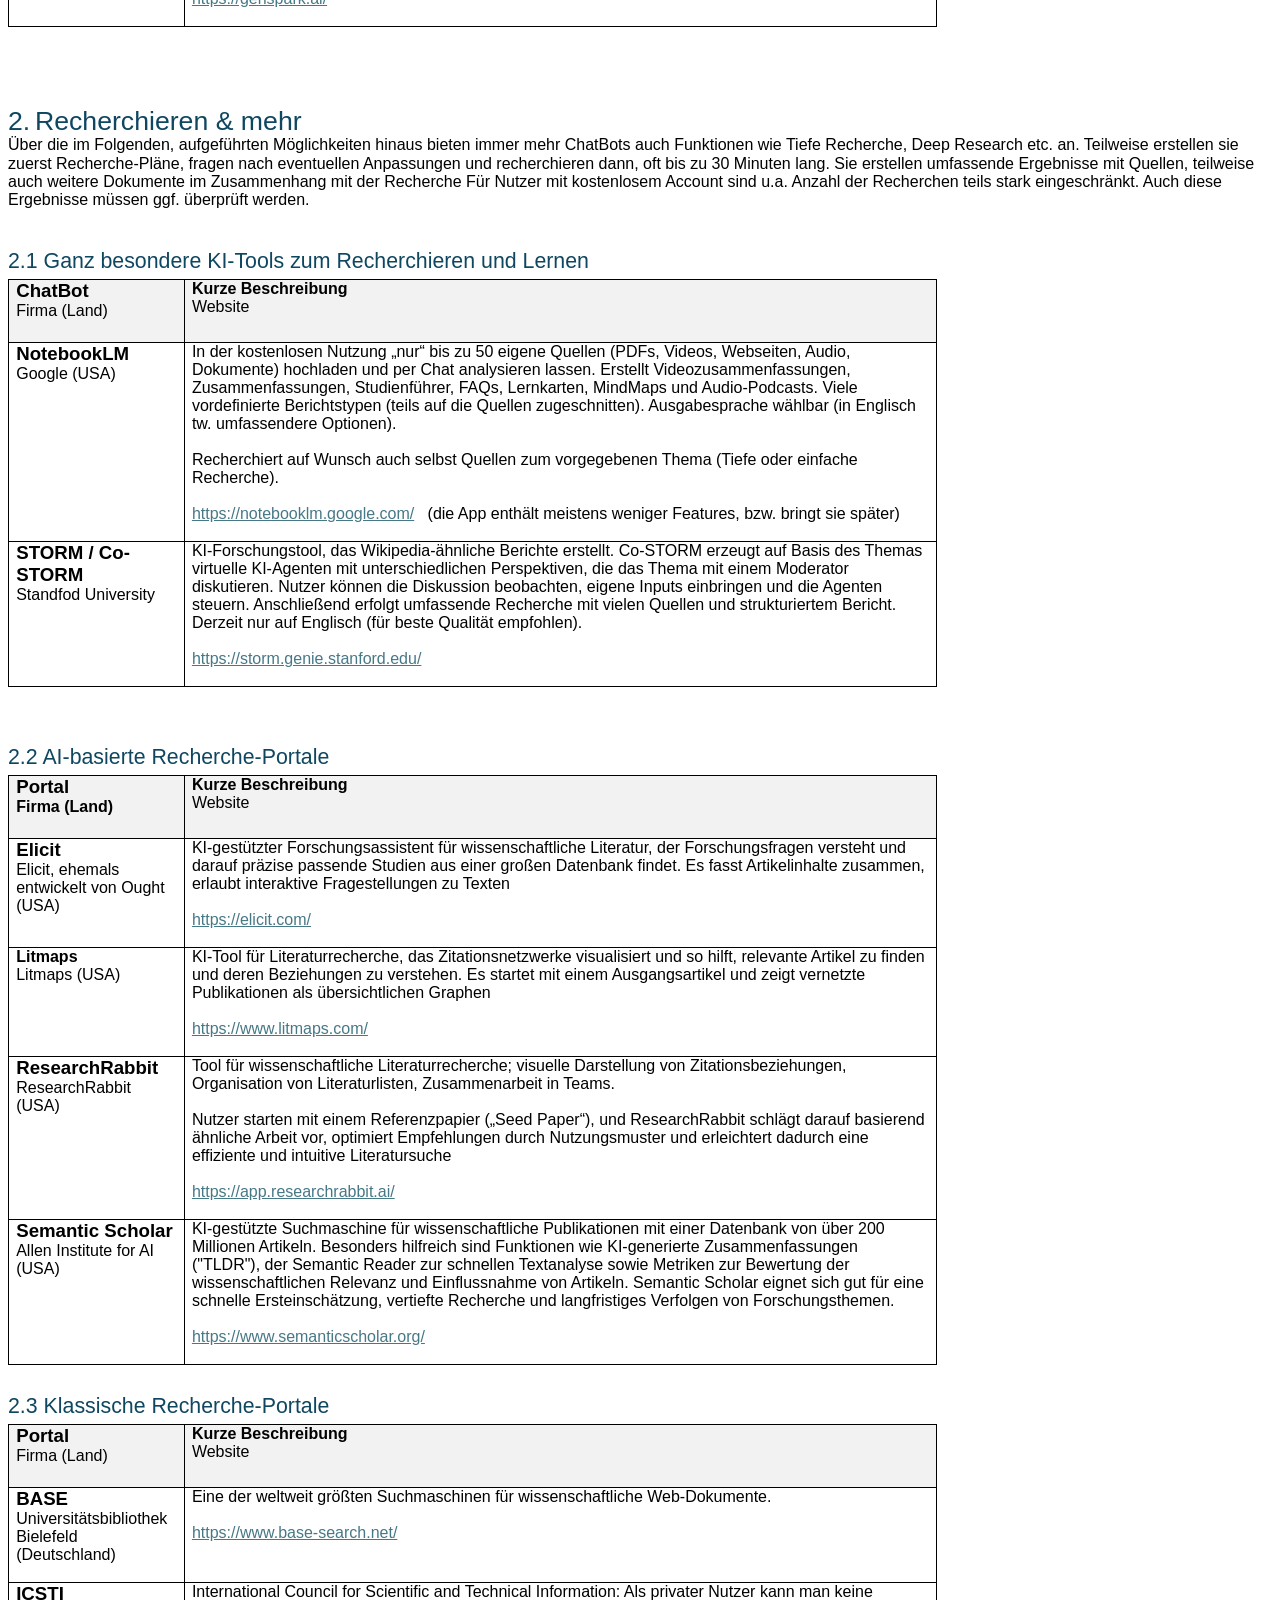
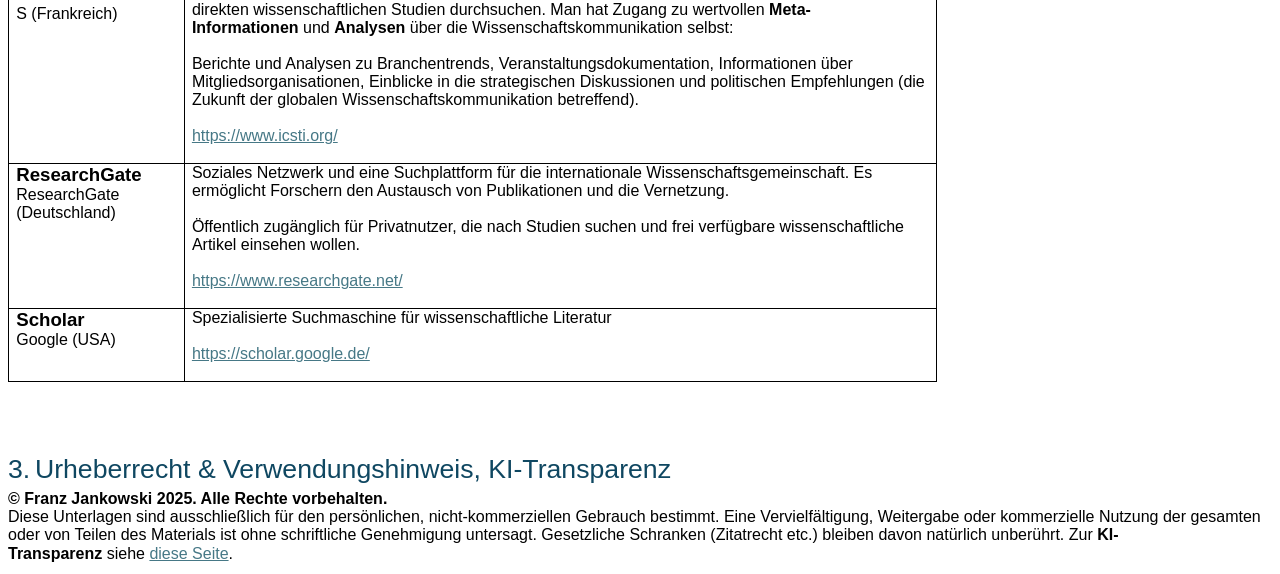
==== commit 6ccf58e3: "Add files via upload" ====
--- a/chatbot-liste.html
+++ b/chatbot-liste.html
@@ -1,31 +1,14 @@
 <html>
-<style>
-  table thead th {
-    background-color: #f2f2f2; /* leichte graue Färbung */
-    padding: 8px;
-    text-align: left;
-    border-bottom: 1px solid #ddd;
-  }
-</style>
-
-<table>
-  <thead>
-    <tr>
-      <th>Spalte 1</th>
-      <th>Spalte 2</th>
-    </tr>
-  </thead>
-  <tbody>...</tbody>
-</table>
-
-
-	
+
 <head>
 <meta charset="UTF-8">
 <style>
 <!--
  /* Font Definitions */
  @font-face
+	{font-family:Wingdings;
+	panose-1:5 0 0 0 0 0 0 0 0 0;}
+@font-face
 	{font-family:"Cambria Math";
 	panose-1:2 4 5 3 5 4 6 3 2 4;}
 @font-face
@@ -53,11 +36,31 @@
 	font-family:"Aptos Display",sans-serif;
 	color:#0F4761;
 	font-weight:normal;}
+h2
+	{mso-style-link:"Überschrift 2 Zchn";
+	margin-top:8.0pt;
+	margin-right:0cm;
+	margin-bottom:4.0pt;
+	margin-left:0cm;
+	line-height:115%;
+	page-break-after:avoid;
+	font-size:16.0pt;
+	font-family:"Aptos Display",sans-serif;
+	color:#0F4761;
+	font-weight:normal;}
 p.MsoToc1, li.MsoToc1, div.MsoToc1
 	{margin-top:0cm;
 	margin-right:0cm;
 	margin-bottom:5.0pt;
 	margin-left:0cm;
+	line-height:115%;
+	font-size:12.0pt;
+	font-family:"Aptos",sans-serif;}
+p.MsoToc2, li.MsoToc2, div.MsoToc2
+	{margin-top:0cm;
+	margin-right:0cm;
+	margin-bottom:5.0pt;
+	margin-left:12.0pt;
 	line-height:115%;
 	font-size:12.0pt;
 	font-family:"Aptos",sans-serif;}
@@ -99,6 +102,38 @@
 a:link, span.MsoHyperlink
 	{color:#467886;
 	text-decoration:underline;}
+p.MsoListParagraph, li.MsoListParagraph, div.MsoListParagraph
+	{margin-top:0cm;
+	margin-right:0cm;
+	margin-bottom:8.0pt;
+	margin-left:36.0pt;
+	line-height:115%;
+	font-size:12.0pt;
+	font-family:"Aptos",sans-serif;}
+p.MsoListParagraphCxSpFirst, li.MsoListParagraphCxSpFirst, div.MsoListParagraphCxSpFirst
+	{margin-top:0cm;
+	margin-right:0cm;
+	margin-bottom:0cm;
+	margin-left:36.0pt;
+	line-height:115%;
+	font-size:12.0pt;
+	font-family:"Aptos",sans-serif;}
+p.MsoListParagraphCxSpMiddle, li.MsoListParagraphCxSpMiddle, div.MsoListParagraphCxSpMiddle
+	{margin-top:0cm;
+	margin-right:0cm;
+	margin-bottom:0cm;
+	margin-left:36.0pt;
+	line-height:115%;
+	font-size:12.0pt;
+	font-family:"Aptos",sans-serif;}
+p.MsoListParagraphCxSpLast, li.MsoListParagraphCxSpLast, div.MsoListParagraphCxSpLast
+	{margin-top:0cm;
+	margin-right:0cm;
+	margin-bottom:8.0pt;
+	margin-left:36.0pt;
+	line-height:115%;
+	font-size:12.0pt;
+	font-family:"Aptos",sans-serif;}
 p.MsoTocHeading, li.MsoTocHeading, div.MsoTocHeading
 	{margin-top:12.0pt;
 	margin-right:0cm;
@@ -112,6 +147,11 @@
 span.berschrift1Zchn
 	{mso-style-name:"Überschrift 1 Zchn";
 	mso-style-link:"Überschrift 1";
+	font-family:"Aptos Display",sans-serif;
+	color:#0F4761;}
+span.berschrift2Zchn
+	{mso-style-name:"Überschrift 2 Zchn";
+	mso-style-link:"Überschrift 2";
 	font-family:"Aptos Display",sans-serif;
 	color:#0F4761;}
 span.TitelZchn
@@ -134,6 +174,11 @@
 	margin:70.85pt 70.85pt 70.85pt 2.0cm;}
 div.WordSection1
 	{page:WordSection1;}
+ /* List Definitions */
+ ol
+	{margin-bottom:0cm;}
+ul
+	{margin-bottom:0cm;}
 -->
 </style>
 
@@ -145,62 +190,94 @@
 
 <p class=MsoTitle>Liste bekannter KI-ChatBots und Portale </p>
 
-<p class=MsoHeader>v0.8</p>
+<p class=MsoHeader>v0.9</p>
 
 <p class=MsoNormal>&nbsp;</p>
 
 <p class=MsoTocHeading>Inhalt</p>
 
-<p class=MsoToc1><span class=MsoHyperlink><a href="#_Toc214112356">ChatBots<span
+<p class=MsoToc1><span class=MsoHyperlink><a href="#_Toc214121144">1.<span
+style='color:windowtext;text-decoration:none'>      </span>ChatBots<span
 style='color:windowtext;display:none;text-decoration:none'>. </span><span
 style='color:windowtext;display:none;text-decoration:none'>1</span></a></span></p>
 
-<p class=MsoToc1><span class=MsoHyperlink><a href="#_Toc214112357">Besondere
-KI-Tools für Recherchen<span style='color:windowtext;display:none;text-decoration:
-none'>. </span><span
+<p class=MsoToc1><span class=MsoHyperlink><a href="#_Toc214121145">2.<span
+style='color:windowtext;text-decoration:none'>      </span>Recherchieren &amp;
+mehr<span style='color:windowtext;display:none;text-decoration:none'> </span><span
 style='color:windowtext;display:none;text-decoration:none'>1</span></a></span></p>
 
-<p class=MsoToc1><span class=MsoHyperlink><a href="#_Toc214112358">Weitere
+<p class=MsoToc2><span class=MsoHyperlink><a href="#_Toc214121146">2.1 Ganz
+besondere KI-Tools zum Recherchieren und Lernen<span style='color:windowtext;
+display:none;text-decoration:none'>. </span><span
+style='color:windowtext;display:none;text-decoration:none'>1</span></a></span></p>
+
+<p class=MsoToc2><span class=MsoHyperlink><a href="#_Toc214121147">2.2
 AI-basierte Recherche-Portale<span style='color:windowtext;display:none;
 text-decoration:none'>. </span><span
 style='color:windowtext;display:none;text-decoration:none'>1</span></a></span></p>
 
-<p class=MsoToc1><span class=MsoHyperlink><a href="#_Toc214112359">Klassische
-Recherche-Portale<span style='color:windowtext;display:none;text-decoration:
-none'>. </span><span
+<p class=MsoToc2><span class=MsoHyperlink><a href="#_Toc214121148">2.3
+Klassische Recherche-Portale<span style='color:windowtext;display:none;
+text-decoration:none'>. </span><span
 style='color:windowtext;display:none;text-decoration:none'>1</span></a></span></p>
 
-<p class=MsoToc1><span class=MsoHyperlink><a href="#_Toc214112360">Urheberrecht
-&amp; Verwendungshinweis, KI-Transparenz<span style='color:windowtext;
-display:none;text-decoration:none'>. </span><span
+<p class=MsoToc1><span class=MsoHyperlink><a href="#_Toc214121149">3.<span
+style='color:windowtext;text-decoration:none'>      </span>Urheberrecht &amp;
+Verwendungshinweis, KI-Transparenz<span style='color:windowtext;display:none;
+text-decoration:none'>. </span><span
 style='color:windowtext;display:none;text-decoration:none'>1</span></a></span></p>
 
 <p class=MsoNormal>&nbsp;</p>
 
 <p class=MsoNormal>&nbsp;</p>
 
-<h1><a name="_Toc214112356">ChatBots</a></h1>
+<h1 style='margin-left:18.0pt;text-indent:-18.0pt'><a name="_Toc214121144">1.<span
+style='font:7.0pt "Times New Roman"'>&nbsp; </span>ChatBots</a></h1>
+
+<p class=MsoNormal style='margin-bottom:0cm'><b>Für Beginner seien folgende
+ChatBots besonders empfohlen: </b></p>
+
+<p class=MsoListParagraphCxSpFirst style='text-indent:-18.0pt'>-<span
+style='font:7.0pt "Times New Roman"'>&nbsp;&nbsp;&nbsp;&nbsp;&nbsp;&nbsp;&nbsp;&nbsp;&nbsp;
+</span><b>ChatGPT</b>: sehr weit verbreitet (in 10/2025 wöchentlich 800
+Millionen Nutzer, sollte man kennen</p>
+
+<p class=MsoListParagraphCxSpMiddle style='text-indent:-18.0pt'>-<span
+style='font:7.0pt "Times New Roman"'>&nbsp;&nbsp;&nbsp;&nbsp;&nbsp;&nbsp;&nbsp;&nbsp;&nbsp;
+</span><b>Perplexity</b>: besonders geeignet für Recherchen (nutzt ChatBots
+anderer Herstellen, hat sie jedoch auf Websuche und Recherche optimiert)</p>
+
+<p class=MsoListParagraphCxSpMiddle style='text-indent:-18.0pt'>-<span
+style='font:7.0pt "Times New Roman"'>&nbsp;&nbsp;&nbsp;&nbsp;&nbsp;&nbsp;&nbsp;&nbsp;&nbsp;
+</span><b>Duck.AI</b>: sehr unkomplizierte aufrufbar in jedem Browser,
+dauerhaft ohne Anmeldung nutzbar, verspricht hohen Datenschutz</p>
+
+<p class=MsoListParagraphCxSpLast>&nbsp;</p>
 
 <table class=MsoTableGrid border=1 cellspacing=0 cellpadding=0
  style='border-collapse:collapse;border:none'>
  <tr>
   <td width=160 valign=top style='width:120.25pt;border:solid windowtext 1.0pt;
-  padding:0cm 5.4pt 0cm 5.4pt'>
-  <p class=MsoNormal style='margin-bottom:0cm;line-height:normal'><b><span
-  style='font-size:14.0pt'>ChatBot</span></b></p>
-  <p class=MsoNormal style='margin-bottom:0cm;line-height:normal'>Firma (Land)</p>
-  <p class=MsoNormal style='margin-bottom:0cm;line-height:normal'><span
-  style='font-size:14.0pt'>&nbsp;</span></p>
+  background:#F2F2F2;padding:0cm 5.4pt 0cm 5.4pt'>
+  <p class=MsoNormal style='margin-bottom:0cm;line-height:normal'><b><span
+  style='font-size:14.0pt;color:black'>ChatBot</span></b></p>
+  <p class=MsoNormal style='margin-bottom:0cm;line-height:normal'><span
+  style='font-size:14.0pt;color:black'>Firma (Land)</span></p>
+  <p class=MsoNormal style='margin-bottom:0cm;line-height:normal'><b><span
+  style='font-size:14.0pt'>&nbsp;</span></b></p>
   </td>
   <td width=737 valign=top style='width:552.85pt;border:solid windowtext 1.0pt;
-  border-left:none;padding:0cm 5.4pt 0cm 5.4pt'>
-  <p class=MsoNormal style='margin-bottom:0cm;line-height:normal'>Kurze
-  Beschreibung</p>
-  <p class=MsoNormal style='margin-bottom:0cm;line-height:normal'>&nbsp;</p>
-  <p class=MsoNormal style='margin-bottom:0cm;line-height:normal'>Website – überwiegend
-  auch als App verfügbar, manche auch als Windows Desktop App (die Funktionen
-  können sich, je nach Zugangsweg, ein wenig unterscheiden)</p>
-  <p class=MsoNormal style='margin-bottom:0cm;line-height:normal'>&nbsp;</p>
+  border-left:none;background:#F2F2F2;padding:0cm 5.4pt 0cm 5.4pt'>
+  <p class=MsoNormal style='margin-bottom:0cm;line-height:normal'><span
+  style='font-size:14.0pt;color:black'>Kurze Beschreibung</span></p>
+  <p class=MsoNormal style='margin-bottom:0cm;line-height:normal'><b><span
+  style='font-size:14.0pt'>&nbsp;</span></b></p>
+  <p class=MsoNormal style='margin-bottom:0cm;line-height:normal'><span
+  style='font-size:14.0pt;color:black'>Website – überwiegend auch als App
+  verfügbar, manche auch als Windows Desktop App (die Funktionen können sich,
+  je nach Zugangsweg, ein wenig unterscheiden)</span></p>
+  <p class=MsoNormal style='margin-bottom:0cm;line-height:normal'><b><span
+  style='font-size:14.0pt'>&nbsp;</span></b></p>
   </td>
  </tr>
  <tr>
@@ -457,8 +534,8 @@
   none;border-bottom:solid windowtext 1.0pt;border-right:solid windowtext 1.0pt;
   padding:0cm 5.4pt 0cm 5.4pt'>
   <p class=MsoNormal style='margin-bottom:0cm;line-height:normal'>KI-Agent,
-  spezialisiert auf autonome Ausführung mehrstufiger Aufgaben. Er kann recherchieren,
-  Daten analysieren oder Code schreiben: </p>
+  spezialisiert auf autonome Ausführung mehrstufiger Aufgaben. Er kann
+  recherchieren, Daten analysieren oder Code schreiben: </p>
   <p class=MsoNormal style='margin-bottom:0cm;line-height:normal'><a
   href="https://manus.im/">https://manus.im/</a> </p>
   <p class=MsoNormal style='margin-bottom:0cm;line-height:normal'>&nbsp;</p>
@@ -486,26 +563,43 @@
  </tr>
 </table>
 
+<h1 style='margin-bottom:0cm'>&nbsp;</h1>
+
+<h1 style='margin-top:18.0pt;margin-right:0cm;margin-bottom:0cm;margin-left:
+18.0pt;text-indent:-18.0pt'><a name="_Toc214121145">2.<span style='font:7.0pt "Times New Roman"'>&nbsp;
+</span>Recherchieren &amp; mehr</a></h1>
+
+<p class=MsoNormal>Über die im Folgenden, aufgeführten Möglichkeiten hinaus
+bieten immer mehr ChatBots auch Funktionen wie Tiefe Recherche, Deep Research
+etc. an. Teilweise erstellen sie zuerst Recherche-Pläne, fragen nach
+eventuellen Anpassungen und recherchieren dann, oft bis zu 30 Minuten lang. Sie
+erstellen umfassende Ergebnisse mit Quellen, teilweise auch weitere Dokumente
+im Zusammenhang mit der Recherche Für Nutzer mit kostenlosem Account sind u.a.
+Anzahl der Recherchen teils stark eingeschränkt. Auch diese Ergebnisse müssen
+ggf. überprüft werden.</p>
+
 <p class=MsoNormal>&nbsp;</p>
 
-<h1><a name="_Toc214112357">Besondere KI-Tools für Recherchen</a></h1>
+<h2><a name="_Toc214121146">2.1 Ganz besondere KI-Tools zum Recherchieren und Lernen</a></h2>
 
 <table class=MsoTableGrid border=1 cellspacing=0 cellpadding=0
  style='border-collapse:collapse;border:none'>
  <tr>
   <td width=160 valign=top style='width:120.25pt;border:solid windowtext 1.0pt;
-  padding:0cm 5.4pt 0cm 5.4pt'>
-  <p class=MsoNormal style='margin-bottom:0cm;line-height:normal'><b><span
-  style='font-size:14.0pt'>ChatBot</span></b></p>
-  <p class=MsoNormal style='margin-bottom:0cm;line-height:normal'>Firma (Land)</p>
+  background:#F2F2F2;padding:0cm 5.4pt 0cm 5.4pt'>
+  <p class=MsoNormal style='margin-bottom:0cm;line-height:normal'><b><span
+  style='font-size:14.0pt;color:black'>ChatBot</span></b></p>
+  <p class=MsoNormal style='margin-bottom:0cm;line-height:normal'><span
+  style='color:black'>Firma (Land)</span></p>
   <p class=MsoNormal style='margin-bottom:0cm;line-height:normal'><span
   style='font-size:14.0pt'>&nbsp;</span></p>
   </td>
   <td width=737 valign=top style='width:552.85pt;border:solid windowtext 1.0pt;
-  border-left:none;padding:0cm 5.4pt 0cm 5.4pt'>
-  <p class=MsoNormal style='margin-bottom:0cm;line-height:normal'>Kurze
-  Beschreibung</p>
-  <p class=MsoNormal style='margin-bottom:0cm;line-height:normal'>Website</p>
+  border-left:none;background:#F2F2F2;padding:0cm 5.4pt 0cm 5.4pt'>
+  <p class=MsoNormal style='margin-bottom:0cm;line-height:normal'><b><span
+  style='color:black'>Kurze Beschreibung</span></b></p>
+  <p class=MsoNormal style='margin-bottom:0cm;line-height:normal'><span
+  style='color:black'>Website</span></p>
   <p class=MsoNormal style='margin-bottom:0cm;line-height:normal'>&nbsp;</p>
   </td>
  </tr>
@@ -519,20 +613,21 @@
   <td width=737 valign=top style='width:552.85pt;border-top:none;border-left:
   none;border-bottom:solid windowtext 1.0pt;border-right:solid windowtext 1.0pt;
   padding:0cm 5.4pt 0cm 5.4pt'>
-  <p class=MsoNormal style='margin-bottom:0cm;line-height:normal'>In der kostenlosen
-  Nutzung „nur“ bis zu 50 eigene Quellen (PDFs, Videos, Webseiten, Audio,
-  Dokumente) hochladen und per Chat analysieren lassen. Erstellt
+  <p class=MsoNormal style='margin-bottom:0cm;line-height:normal'>In der
+  kostenlosen Nutzung „nur“ bis zu 50 eigene Quellen (PDFs, Videos, Webseiten,
+  Audio, Dokumente) hochladen und per Chat analysieren lassen. Erstellt
   Videozusammenfassungen, Zusammenfassungen, Studienführer, FAQs, Lernkarten,
   MindMaps und Audio-Podcasts. Viele vordefinierte Berichtstypen (teils auf die
-  Quellen zugeschnitten). Ausgabesprache wählbar (in Englisch tw. umfassendere Optionen).</p>
+  Quellen zugeschnitten). Ausgabesprache wählbar (in Englisch tw. umfassendere
+  Optionen).</p>
   <p class=MsoNormal style='margin-bottom:0cm;line-height:normal'>&nbsp;</p>
   <p class=MsoNormal style='margin-bottom:0cm;line-height:normal'>Recherchiert
   auf Wunsch auch selbst Quellen zum vorgegebenen Thema (Tiefe oder einfache
   Recherche).</p>
   <p class=MsoNormal style='margin-bottom:0cm;line-height:normal'>&nbsp;</p>
   <p class=MsoNormal style='margin-bottom:0cm;line-height:normal'><a
-  href="https://notebooklm.google.com/">https://notebooklm.google.com/</a>   (die
-  App enthält meistens weniger Features, bzw. bringt sie später)</p>
+  href="https://notebooklm.google.com/">https://notebooklm.google.com/</a>  
+  (die App enthält meistens weniger Features, bzw. bringt sie später)</p>
   <p class=MsoNormal style='margin-bottom:0cm;line-height:normal'>&nbsp;</p>
   </td>
  </tr>
@@ -548,12 +643,12 @@
   none;border-bottom:solid windowtext 1.0pt;border-right:solid windowtext 1.0pt;
   padding:0cm 5.4pt 0cm 5.4pt'>
   <p class=MsoNormal style='margin-bottom:0cm;line-height:normal'>KI-Forschungstool,
-  das Wikipedia-ähnliche Berichte erstellt. Co-STORM erzeugt auf Basis des
-  themas virtuelle KI-Agenten mit unterschiedlichen Perspektiven, die das Thema
-  mit einem Moderator diskutieren. Nutzer können die Diskussion beobachten,
-  eigene Inputs einbringen und die Agenten steuern. Anschließend erfolgt
-  umfassende Recherche mit vielen Quellen und strukturiertem Bericht. Derzeit
-  nur auf Englisch (für beste Qualität empfohlen).</p>
+  das Wikipedia-ähnliche Berichte erstellt. Co-STORM erzeugt auf Basis des Themas
+  virtuelle KI-Agenten mit unterschiedlichen Perspektiven, die das Thema mit
+  einem Moderator diskutieren. Nutzer können die Diskussion beobachten, eigene
+  Inputs einbringen und die Agenten steuern. Anschließend erfolgt umfassende
+  Recherche mit vielen Quellen und strukturiertem Bericht. Derzeit nur auf
+  Englisch (für beste Qualität empfohlen).</p>
   <p class=MsoNormal style='margin-bottom:0cm;line-height:normal'>&nbsp;</p>
   <p class=MsoNormal style='margin-bottom:0cm;line-height:normal'><a
   href="https://storm.genie.stanford.edu/">https://storm.genie.stanford.edu/</a></p>
@@ -566,25 +661,28 @@
 
 <p class=MsoNormal>&nbsp;</p>
 
-<h1><a name="_Toc214112358">Weitere AI-basierte Recherche-Portale</a></h1>
+<h2><a name="_Toc214121147">2.2 AI-basierte Recherche-Portale</a></h2>
 
 <table class=MsoTableGrid border=1 cellspacing=0 cellpadding=0
  style='border-collapse:collapse;border:none'>
  <tr>
   <td width=160 valign=top style='width:120.25pt;border:solid windowtext 1.0pt;
-  padding:0cm 5.4pt 0cm 5.4pt'>
-  <p class=MsoNormal style='margin-bottom:0cm;line-height:normal'><b><span
-  style='font-size:14.0pt'>Portal</span></b></p>
-  <p class=MsoNormal style='margin-bottom:0cm;line-height:normal'>Firma (Land)</p>
-  <p class=MsoNormal style='margin-bottom:0cm;line-height:normal'><span
-  style='font-size:14.0pt'>&nbsp;</span></p>
+  background:#F2F2F2;padding:0cm 5.4pt 0cm 5.4pt'>
+  <p class=MsoNormal style='margin-bottom:0cm;line-height:normal'><b><span
+  style='font-size:14.0pt;color:black'>Portal</span></b></p>
+  <p class=MsoNormal style='margin-bottom:0cm;line-height:normal'><b><span
+  style='color:black'>Firma (Land)</span></b></p>
+  <p class=MsoNormal style='margin-bottom:0cm;line-height:normal'><b><span
+  style='font-size:14.0pt'>&nbsp;</span></b></p>
   </td>
   <td width=737 valign=top style='width:552.85pt;border:solid windowtext 1.0pt;
-  border-left:none;padding:0cm 5.4pt 0cm 5.4pt'>
-  <p class=MsoNormal style='margin-bottom:0cm;line-height:normal'>Kurze
-  Beschreibung</p>
-  <p class=MsoNormal style='margin-bottom:0cm;line-height:normal'>Website</p>
-  <p class=MsoNormal style='margin-bottom:0cm;line-height:normal'>&nbsp;</p>
+  border-left:none;background:#F2F2F2;padding:0cm 5.4pt 0cm 5.4pt'>
+  <p class=MsoNormal style='margin-bottom:0cm;line-height:normal'><b><span
+  style='color:black'>Kurze Beschreibung</span></b></p>
+  <p class=MsoNormal style='margin-bottom:0cm;line-height:normal'><span
+  style='color:black'>Website</span></p>
+  <p class=MsoNormal style='margin-bottom:0cm;line-height:normal'><b><span
+  style='font-size:14.0pt'>&nbsp;</span></b></p>
   </td>
  </tr>
  <tr>
@@ -592,8 +690,8 @@
   border-top:none;padding:0cm 5.4pt 0cm 5.4pt'>
   <p class=MsoNormal style='margin-bottom:0cm;line-height:normal'><b><span
   style='font-size:14.0pt'>Elicit</span></b></p>
-  <p class=MsoNormal style='margin-bottom:0cm;line-height:normal'>Elicit, ehemals
-  entwickelt von Ought (USA)</p>
+  <p class=MsoNormal style='margin-bottom:0cm;line-height:normal'>Elicit,
+  ehemals entwickelt von Ought (USA)</p>
   </td>
   <td width=737 valign=top style='width:552.85pt;border-top:none;border-left:
   none;border-bottom:solid windowtext 1.0pt;border-right:solid windowtext 1.0pt;
@@ -624,8 +722,9 @@
   und deren Beziehungen zu verstehen. Es startet mit einem Ausgangsartikel und
   zeigt vernetzte Publikationen als übersichtlichen Graphen</p>
   <p class=MsoNormal style='margin-bottom:0cm;line-height:normal'>&nbsp;</p>
-  <p class=MsoNormal style='margin-bottom:0cm;line-height:normal'><span
-  lang=EN-US><a href="https://www.litmaps.com/">https://www.litmaps.com/</a> </span></p>
+  <p class=MsoNormal style='margin-bottom:0cm;line-height:normal'><a
+  href="https://www.litmaps.com/"><span lang=EN-US>https://www.litmaps.com/</span></a>
+  </p>
   <p class=MsoNormal style='margin-bottom:0cm;line-height:normal'><span
   lang=EN-US>&nbsp;</span></p>
   </td>
@@ -677,9 +776,9 @@
   schnelle Ersteinschätzung, vertiefte Recherche und langfristiges Verfolgen
   von Forschungsthemen.</p>
   <p class=MsoNormal style='margin-bottom:0cm;line-height:normal'>&nbsp;</p>
-  <p class=MsoNormal style='margin-bottom:0cm;line-height:normal'><span
-  lang=EN-US><a href="https://www.semanticscholar.org/">https://www.semanticscholar.org/</a>
-  </span></p>
+  <p class=MsoNormal style='margin-bottom:0cm;line-height:normal'><a
+  href="https://www.semanticscholar.org/"><span lang=EN-US>https://www.semanticscholar.org/</span></a>
+  </p>
   <p class=MsoNormal style='margin-bottom:0cm;line-height:normal'><span
   lang=EN-US>&nbsp;</span></p>
   </td>
@@ -688,25 +787,27 @@
 
 <p class=MsoNormal><span lang=EN-US>&nbsp;</span></p>
 
-<h1><a name="_Toc214112359">Klassische Recherche-Portale</a></h1>
+<h2><a name="_Toc214121148">2.3 Klassische Recherche-Portale</a></h2>
 
 <table class=MsoTableGrid border=1 cellspacing=0 cellpadding=0
  style='border-collapse:collapse;border:none'>
  <tr>
   <td width=160 valign=top style='width:120.25pt;border:solid windowtext 1.0pt;
-  padding:0cm 5.4pt 0cm 5.4pt'>
-  <p class=MsoNormal style='margin-bottom:0cm;line-height:normal'><b><span
-  style='font-size:14.0pt'>Portal</span></b></p>
-  <p class=MsoNormal style='margin-bottom:0cm;line-height:normal'>Firma (Land)</p>
-  <p class=MsoNormal style='margin-bottom:0cm;line-height:normal'><span
-  style='font-size:14.0pt'>&nbsp;</span></p>
+  background:#F2F2F2;padding:0cm 5.4pt 0cm 5.4pt'>
+  <p class=MsoNormal style='margin-bottom:0cm;line-height:normal'><b><span
+  style='font-size:14.0pt;color:black'>Portal</span></b></p>
+  <p class=MsoNormal style='margin-bottom:0cm;line-height:normal'><span
+  style='color:black'>Firma (Land)</span></p>
+  <p class=MsoNormal style='margin-bottom:0cm;line-height:normal'><b><span
+  style='font-size:14.0pt'>&nbsp;</span></b></p>
   </td>
   <td width=737 valign=top style='width:552.85pt;border:solid windowtext 1.0pt;
-  border-left:none;padding:0cm 5.4pt 0cm 5.4pt'>
-  <p class=MsoNormal style='margin-bottom:0cm;line-height:normal'>Kurze
-  Beschreibung</p>
-  <p class=MsoNormal style='margin-bottom:0cm;line-height:normal'>Website</p>
-  <p class=MsoNormal style='margin-bottom:0cm;line-height:normal'>&nbsp;</p>
+  border-left:none;background:#F2F2F2;padding:0cm 5.4pt 0cm 5.4pt'>
+  <p class=MsoNormal style='margin-bottom:0cm;line-height:normal'><b><span
+  style='color:black'>Kurze Beschreibung</span></b></p>
+  <p class=MsoNormal style='margin-bottom:0cm;line-height:normal'><span
+  style='color:black'>Website</span></p>
+  <p class=MsoNormal style='margin-bottom:0cm;line-height:normal'><b>&nbsp;</b></p>
   </td>
  </tr>
  <tr>
@@ -734,7 +835,8 @@
   border-top:none;padding:0cm 5.4pt 0cm 5.4pt'>
   <p class=MsoNormal style='margin-bottom:0cm;line-height:normal'><b><span
   style='font-size:14.0pt'>ICSTI</span></b></p>
-  <p class=MsoNormal style='margin-bottom:0cm;line-height:normal'>S (Frankreich)</p>
+  <p class=MsoNormal style='margin-bottom:0cm;line-height:normal'>S
+  (Frankreich)</p>
   </td>
   <td width=737 valign=top style='width:552.85pt;border-top:none;border-left:
   none;border-bottom:solid windowtext 1.0pt;border-right:solid windowtext 1.0pt;
@@ -805,8 +907,9 @@
 
 <p class=MsoNormal>&nbsp;</p>
 
-<h1><a name="_Toc214112360"></a><a name="_Toc213972646">Urheberrecht &amp;
-Verwendungshinweis</a>, KI-Transparenz</h1>
+<h1 style='margin-left:18.0pt;text-indent:-18.0pt'><a name="_Toc214121149"></a><a
+name="_Toc213972646">3.<span style='font:7.0pt "Times New Roman"'>&nbsp; </span>Urheberrecht
+&amp; Verwendungshinweis</a>, KI-Transparenz</h1>
 
 <p class=MsoNormal><b>© Franz Jankowski 2025. Alle Rechte vorbehalten.</b><br>
 Diese Unterlagen sind ausschließlich für den persönlichen, nicht-kommerziellen
@@ -821,4 +924,3 @@
 </body>
 
 </html>
-
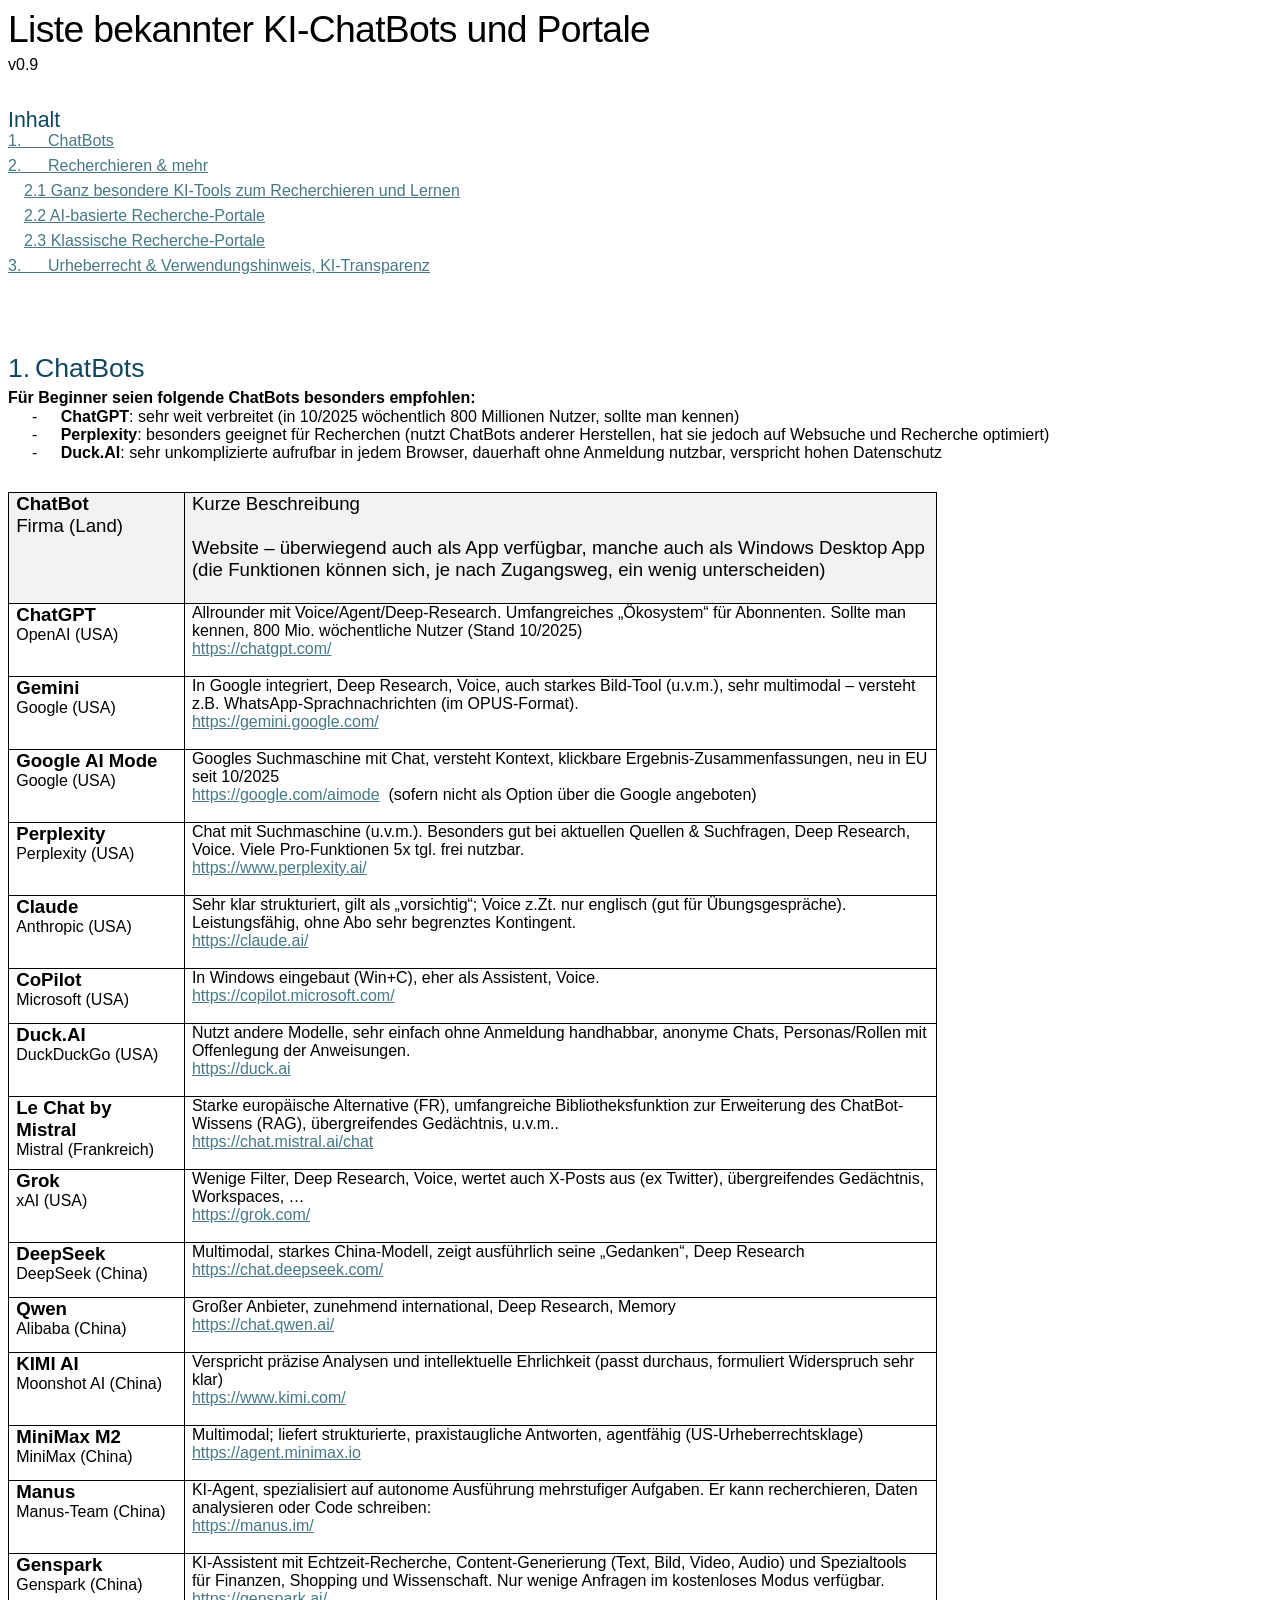
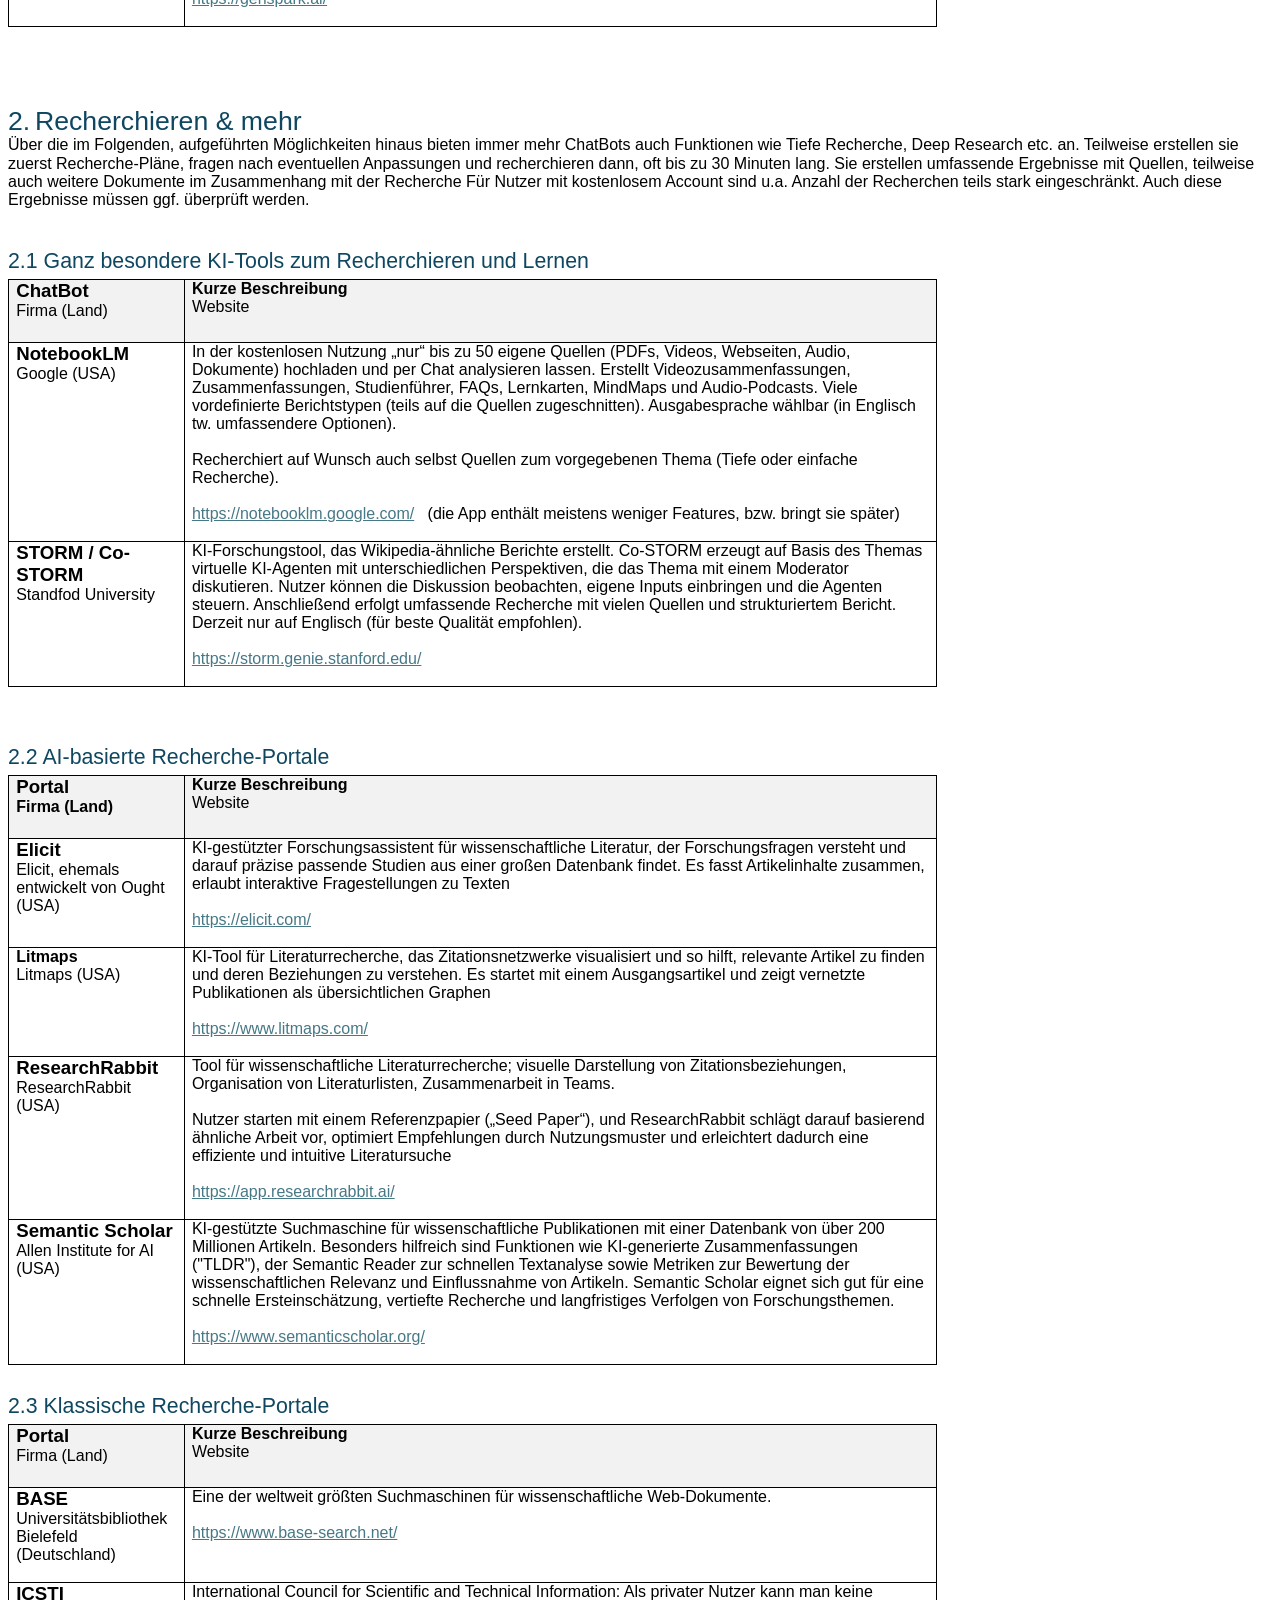
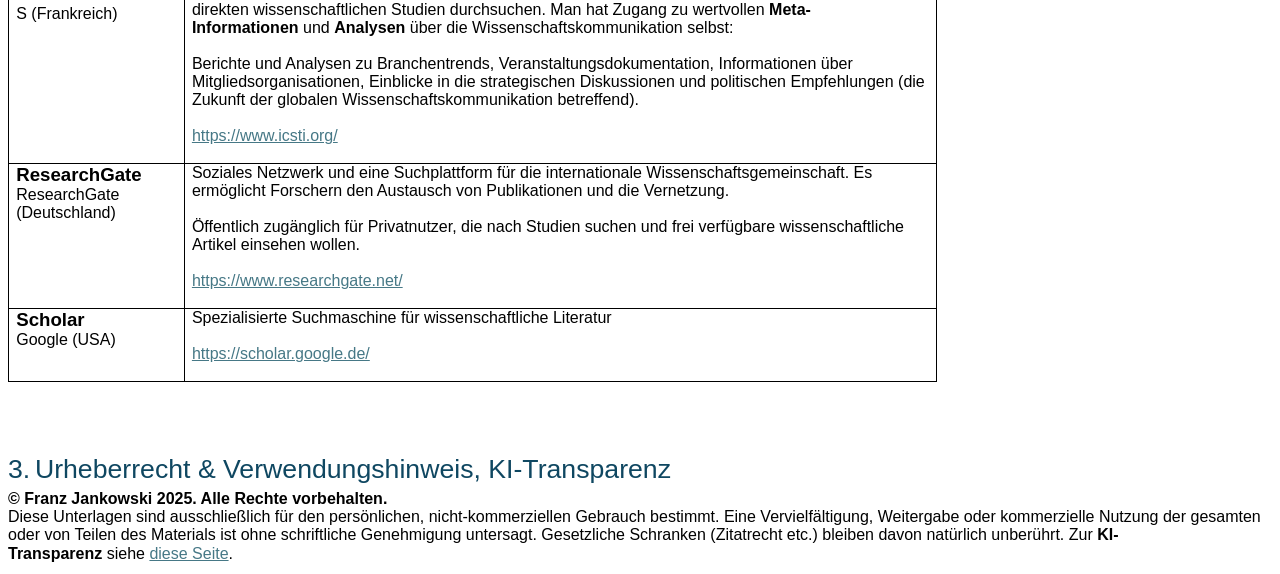
==== commit 3ab095e9: "Update chatbot-liste.html" ====
--- a/chatbot-liste.html
+++ b/chatbot-liste.html
@@ -240,7 +240,7 @@
 <p class=MsoListParagraphCxSpFirst style='text-indent:-18.0pt'>-<span
 style='font:7.0pt "Times New Roman"'>&nbsp;&nbsp;&nbsp;&nbsp;&nbsp;&nbsp;&nbsp;&nbsp;&nbsp;
 </span><b>ChatGPT</b>: sehr weit verbreitet (in 10/2025 wöchentlich 800
-Millionen Nutzer, sollte man kennen</p>
+Millionen Nutzer, sollte man kennen)</p>
 
 <p class=MsoListParagraphCxSpMiddle style='text-indent:-18.0pt'>-<span
 style='font:7.0pt "Times New Roman"'>&nbsp;&nbsp;&nbsp;&nbsp;&nbsp;&nbsp;&nbsp;&nbsp;&nbsp;
@@ -924,3 +924,4 @@
 </body>
 
 </html>
+
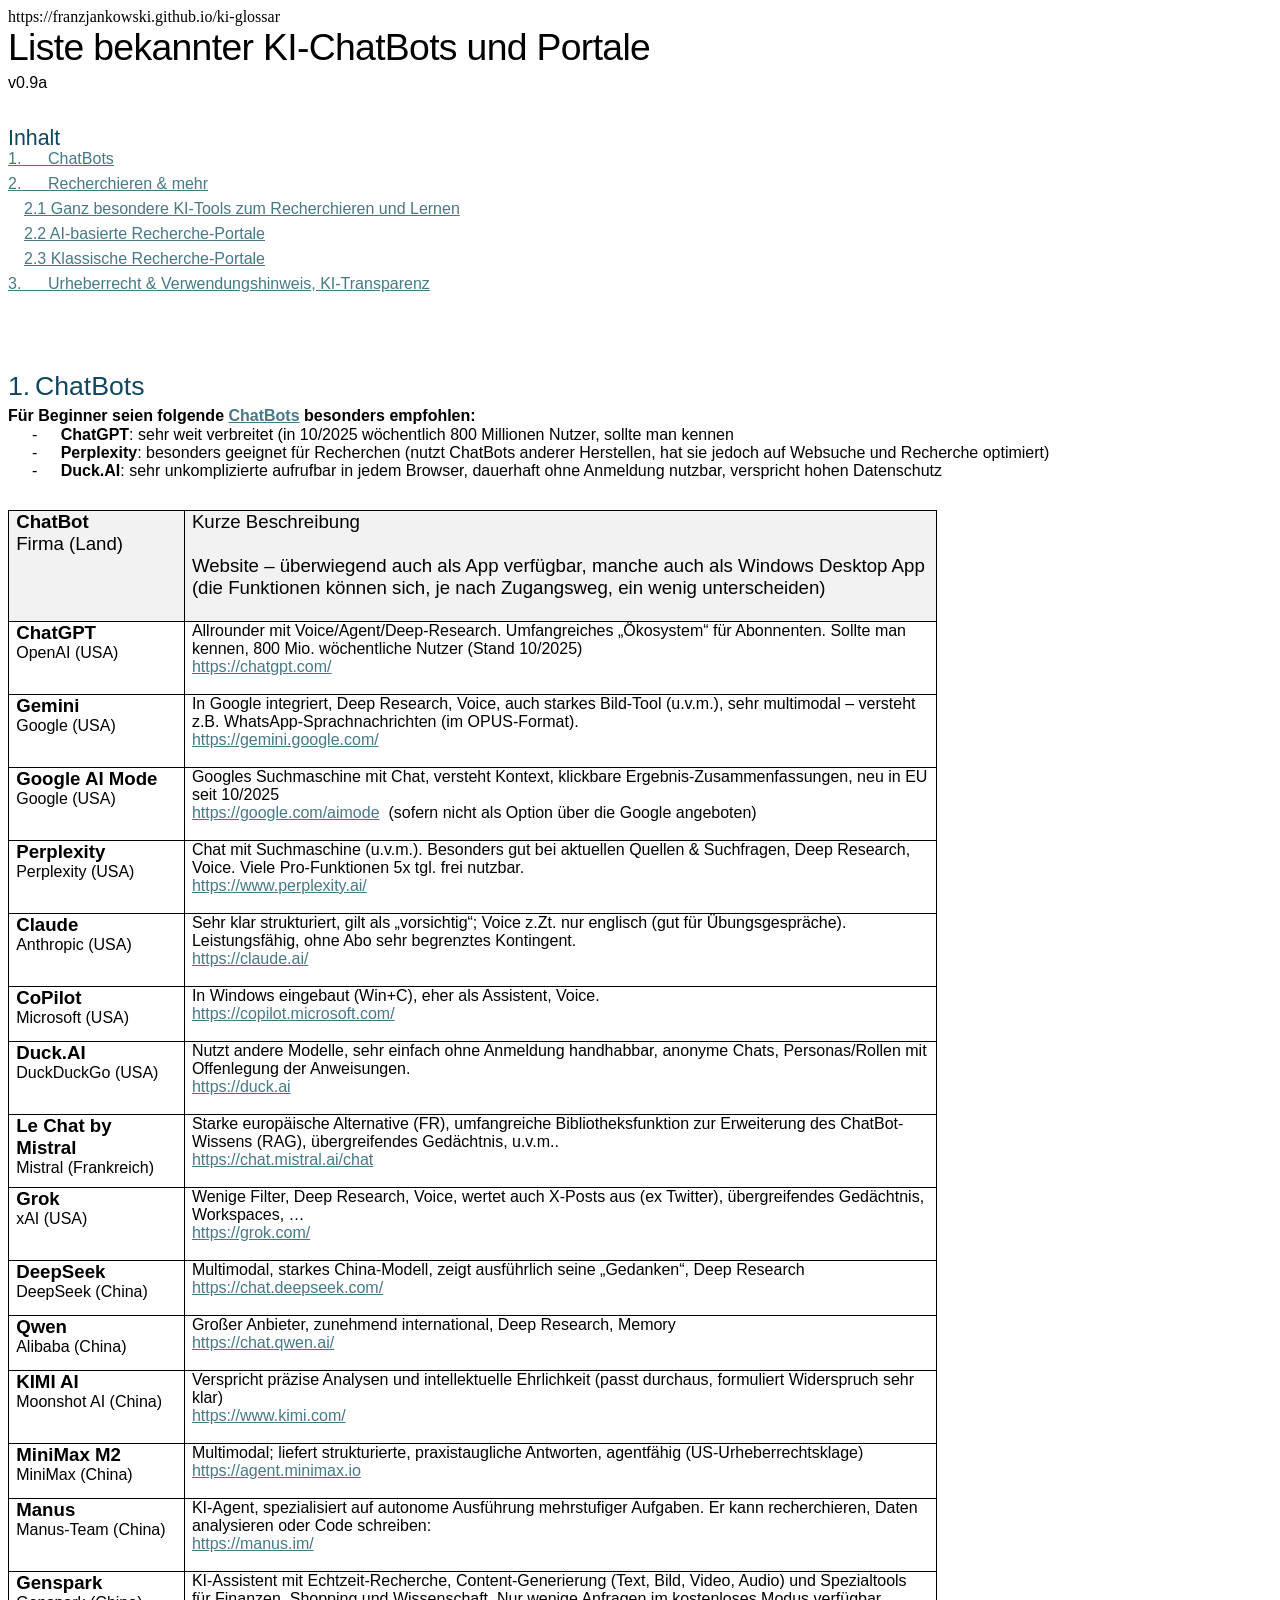
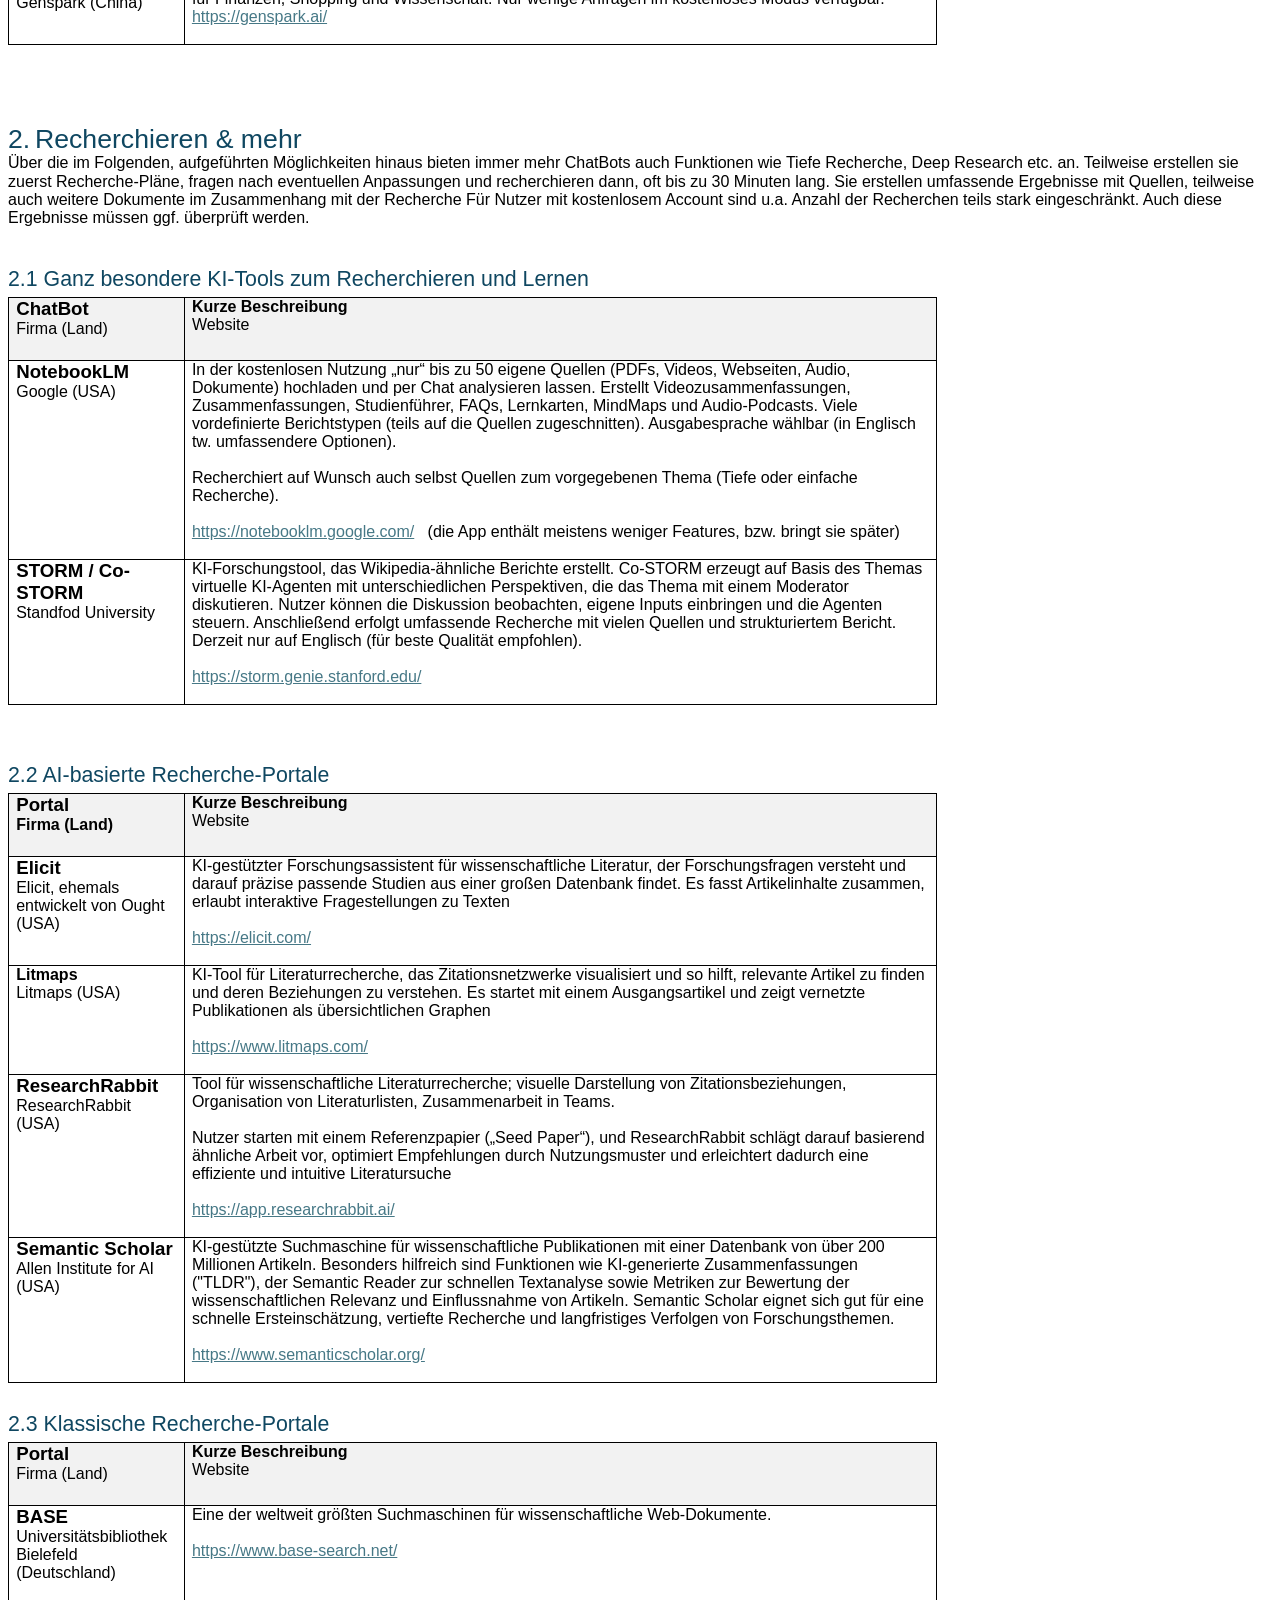
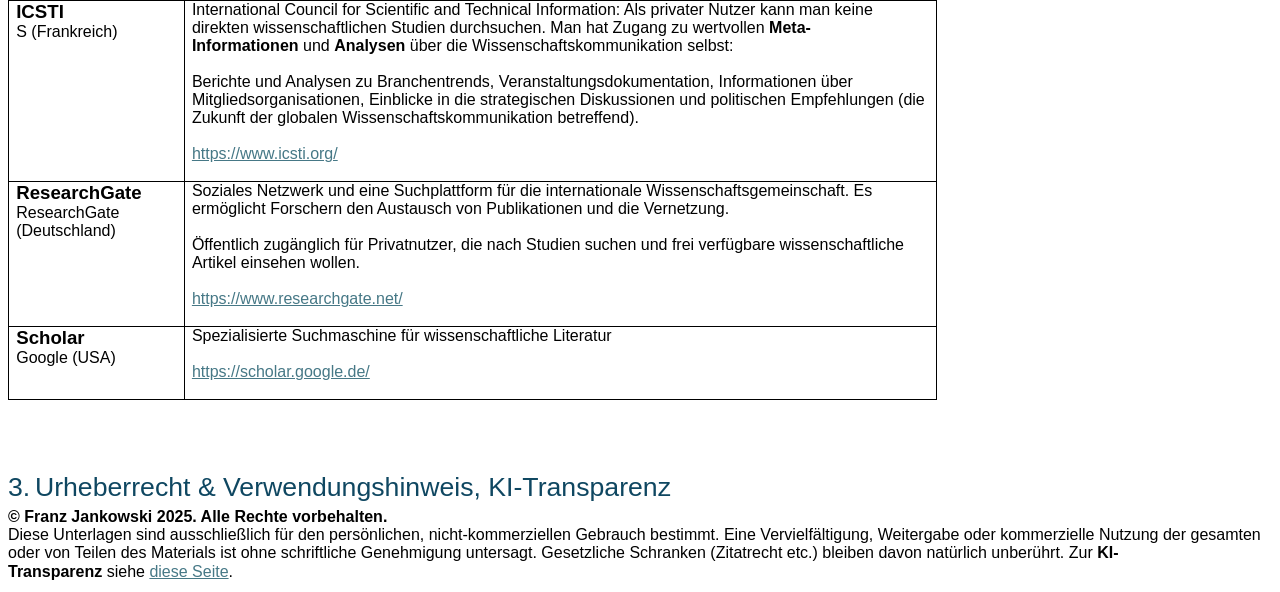
==== commit 264732cb: "Add files via upload v0.9a" ====
--- a/chatbot-liste.html
+++ b/chatbot-liste.html
@@ -1,7 +1,7 @@
 <html>
 
 <head>
-<meta charset="UTF-8">
+https://franzjankowski.github.io/ki-glossar
 <style>
 <!--
  /* Font Definitions */
@@ -190,42 +190,39 @@
 
 <p class=MsoTitle>Liste bekannter KI-ChatBots und Portale </p>
 
-<p class=MsoHeader>v0.9</p>
+<p class=MsoHeader>v0.9a</p>
 
 <p class=MsoNormal>&nbsp;</p>
 
 <p class=MsoTocHeading>Inhalt</p>
 
-<p class=MsoToc1><span class=MsoHyperlink><a href="#_Toc214121144">1.<span
-style='color:windowtext;text-decoration:none'>      </span>ChatBots<span
+<p class=MsoToc1><a href="#_Toc214121144">1.<span style='color:windowtext;
+text-decoration:none'>      </span>ChatBots<span style='color:windowtext;
+display:none;text-decoration:none'>. </span><span
+style='color:windowtext;display:none;text-decoration:none'>1</span></a></p>
+
+<p class=MsoToc1><a href="#_Toc214121145">2.<span style='color:windowtext;
+text-decoration:none'>      </span>Recherchieren &amp; mehr<span
+style='color:windowtext;display:none;text-decoration:none'> </span><span
+style='color:windowtext;display:none;text-decoration:none'>1</span></a></p>
+
+<p class=MsoToc2><a href="#_Toc214121146">2.1 Ganz besondere KI-Tools zum
+Recherchieren und Lernen<span style='color:windowtext;display:none;text-decoration:
+none'>. </span><span
+style='color:windowtext;display:none;text-decoration:none'>1</span></a></p>
+
+<p class=MsoToc2><a href="#_Toc214121147">2.2 AI-basierte Recherche-Portale<span
 style='color:windowtext;display:none;text-decoration:none'>. </span><span
-style='color:windowtext;display:none;text-decoration:none'>1</span></a></span></p>
-
-<p class=MsoToc1><span class=MsoHyperlink><a href="#_Toc214121145">2.<span
-style='color:windowtext;text-decoration:none'>      </span>Recherchieren &amp;
-mehr<span style='color:windowtext;display:none;text-decoration:none'> </span><span
-style='color:windowtext;display:none;text-decoration:none'>1</span></a></span></p>
-
-<p class=MsoToc2><span class=MsoHyperlink><a href="#_Toc214121146">2.1 Ganz
-besondere KI-Tools zum Recherchieren und Lernen<span style='color:windowtext;
-display:none;text-decoration:none'>. </span><span
-style='color:windowtext;display:none;text-decoration:none'>1</span></a></span></p>
-
-<p class=MsoToc2><span class=MsoHyperlink><a href="#_Toc214121147">2.2
-AI-basierte Recherche-Portale<span style='color:windowtext;display:none;
-text-decoration:none'>. </span><span
-style='color:windowtext;display:none;text-decoration:none'>1</span></a></span></p>
-
-<p class=MsoToc2><span class=MsoHyperlink><a href="#_Toc214121148">2.3
-Klassische Recherche-Portale<span style='color:windowtext;display:none;
-text-decoration:none'>. </span><span
-style='color:windowtext;display:none;text-decoration:none'>1</span></a></span></p>
-
-<p class=MsoToc1><span class=MsoHyperlink><a href="#_Toc214121149">3.<span
-style='color:windowtext;text-decoration:none'>      </span>Urheberrecht &amp;
-Verwendungshinweis, KI-Transparenz<span style='color:windowtext;display:none;
-text-decoration:none'>. </span><span
-style='color:windowtext;display:none;text-decoration:none'>1</span></a></span></p>
+style='color:windowtext;display:none;text-decoration:none'>1</span></a></p>
+
+<p class=MsoToc2><a href="#_Toc214121148">2.3 Klassische Recherche-Portale<span
+style='color:windowtext;display:none;text-decoration:none'>. </span><span
+style='color:windowtext;display:none;text-decoration:none'>1</span></a></p>
+
+<p class=MsoToc1><a href="#_Toc214121149">3.<span style='color:windowtext;
+text-decoration:none'>      </span>Urheberrecht &amp; Verwendungshinweis,
+KI-Transparenz<span style='color:windowtext;display:none;text-decoration:none'>. </span><span
+style='color:windowtext;display:none;text-decoration:none'>1</span></a></p>
 
 <p class=MsoNormal>&nbsp;</p>
 
@@ -234,13 +231,14 @@
 <h1 style='margin-left:18.0pt;text-indent:-18.0pt'><a name="_Toc214121144">1.<span
 style='font:7.0pt "Times New Roman"'>&nbsp; </span>ChatBots</a></h1>
 
-<p class=MsoNormal style='margin-bottom:0cm'><b>Für Beginner seien folgende
-ChatBots besonders empfohlen: </b></p>
+<p class=MsoNormal style='margin-bottom:0cm'><b>Für Beginner seien folgende <a
+href="https://franzjankowski.github.io/ki-glossar#ChatBot">ChatBots</a> besonders
+empfohlen: </b></p>
 
 <p class=MsoListParagraphCxSpFirst style='text-indent:-18.0pt'>-<span
 style='font:7.0pt "Times New Roman"'>&nbsp;&nbsp;&nbsp;&nbsp;&nbsp;&nbsp;&nbsp;&nbsp;&nbsp;
 </span><b>ChatGPT</b>: sehr weit verbreitet (in 10/2025 wöchentlich 800
-Millionen Nutzer, sollte man kennen)</p>
+Millionen Nutzer, sollte man kennen</p>
 
 <p class=MsoListParagraphCxSpMiddle style='text-indent:-18.0pt'>-<span
 style='font:7.0pt "Times New Roman"'>&nbsp;&nbsp;&nbsp;&nbsp;&nbsp;&nbsp;&nbsp;&nbsp;&nbsp;
@@ -580,7 +578,8 @@
 
 <p class=MsoNormal>&nbsp;</p>
 
-<h2><a name="_Toc214121146">2.1 Ganz besondere KI-Tools zum Recherchieren und Lernen</a></h2>
+<h2><a name="_Toc214121146">2.1 Ganz besondere KI-Tools zum Recherchieren und
+Lernen</a></h2>
 
 <table class=MsoTableGrid border=1 cellspacing=0 cellpadding=0
  style='border-collapse:collapse;border:none'>
@@ -924,4 +923,3 @@
 </body>
 
 </html>
-
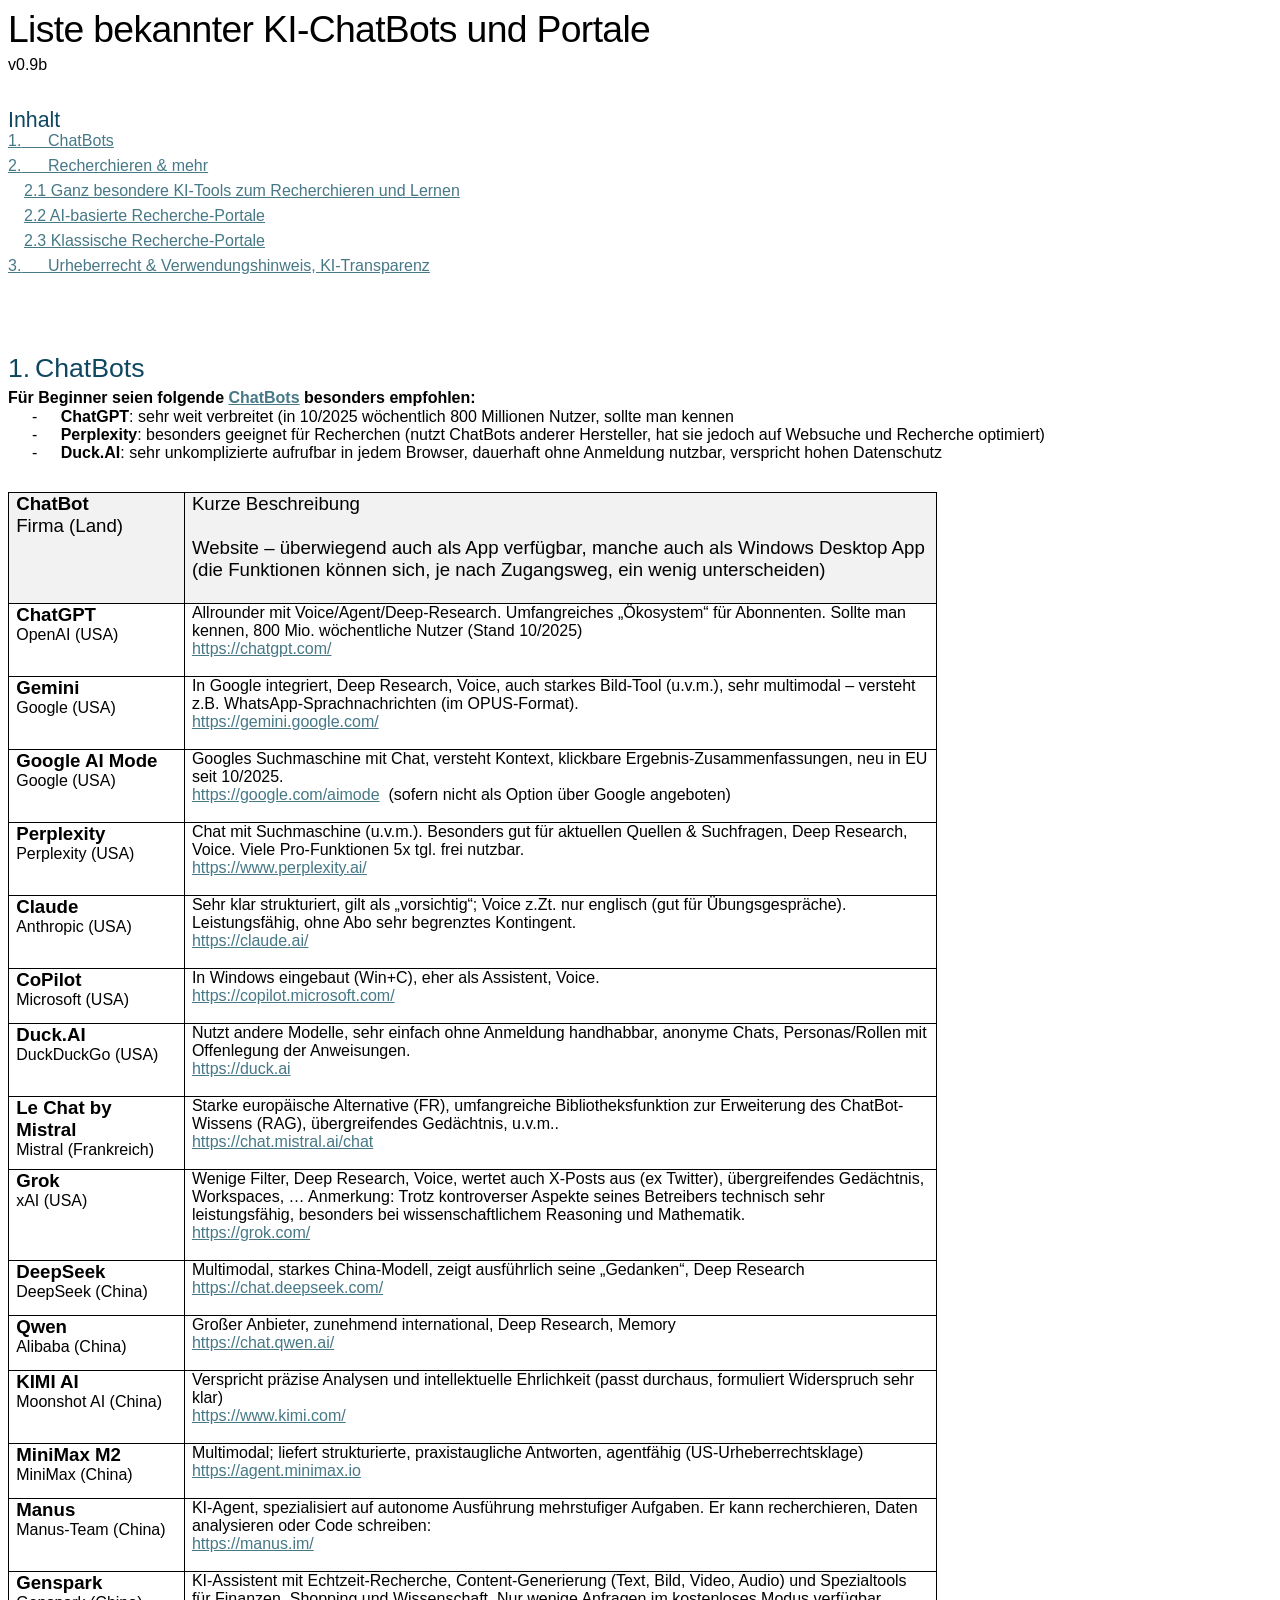
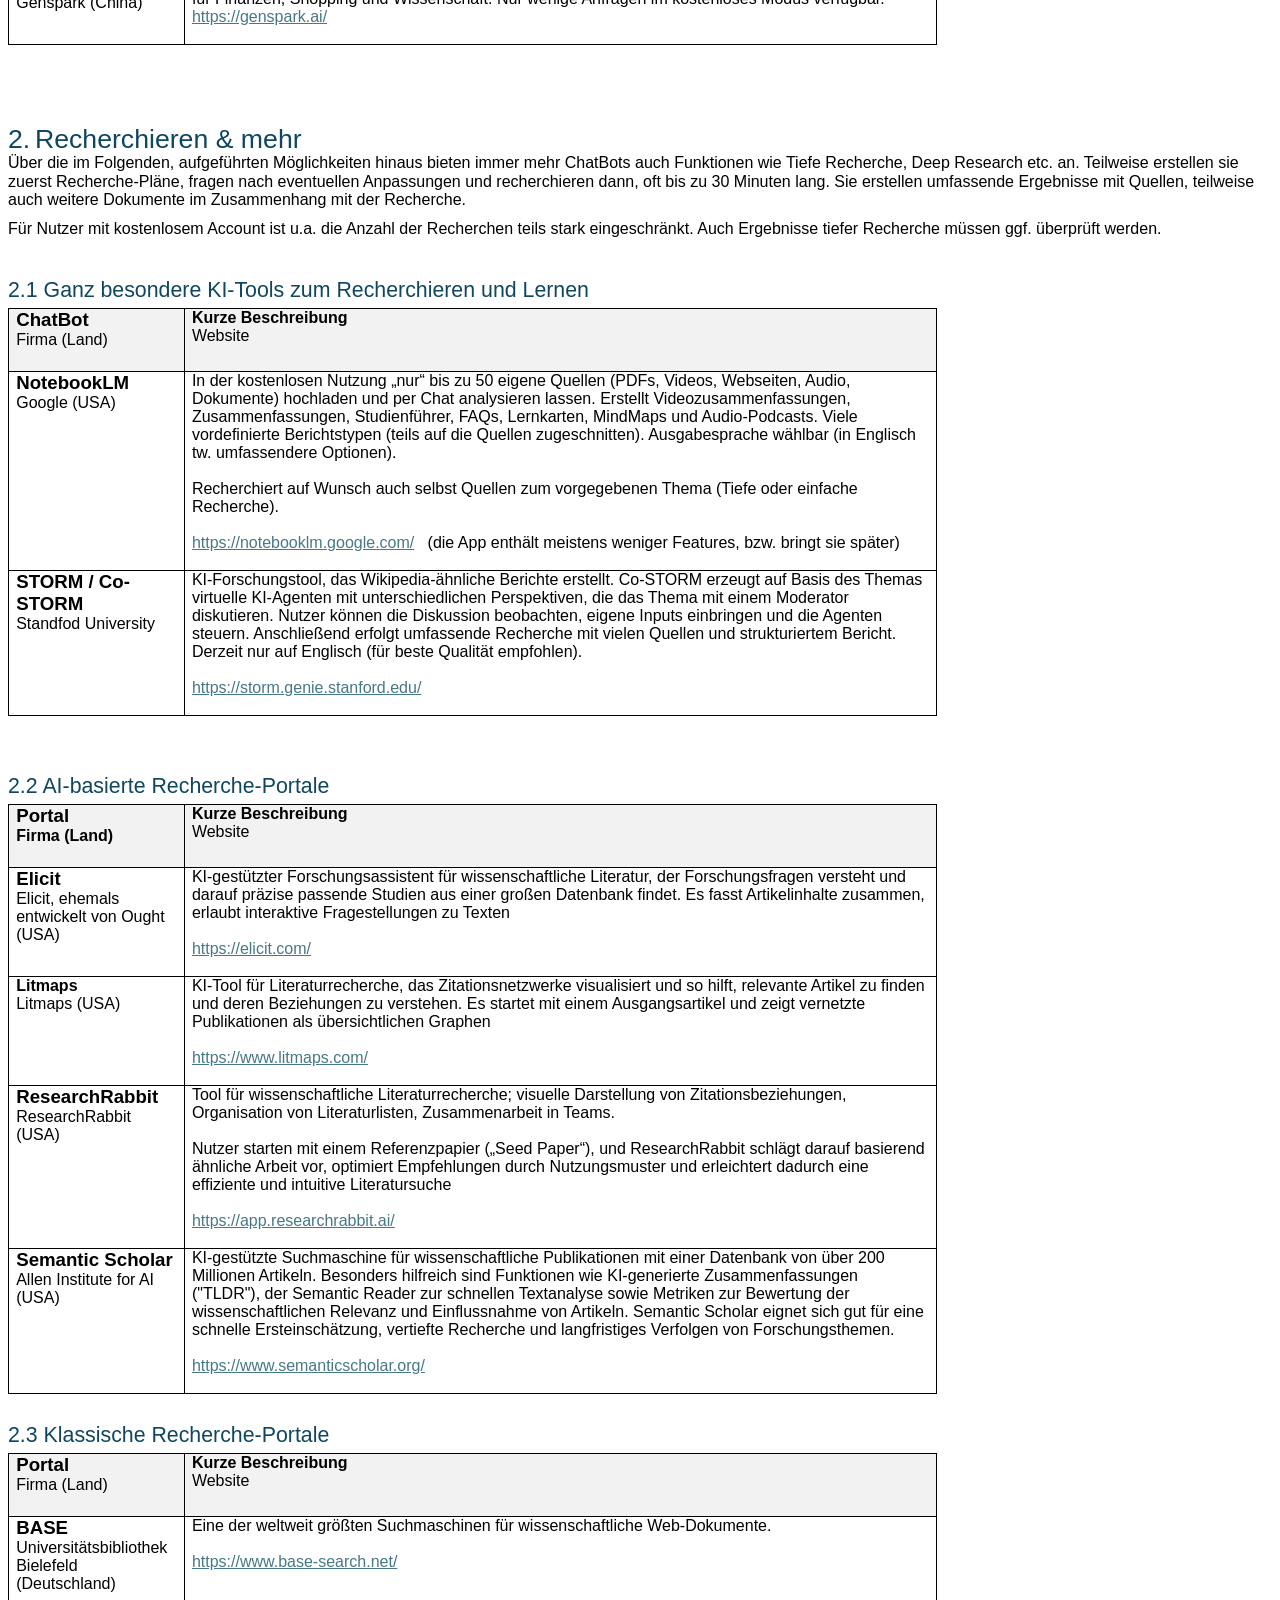
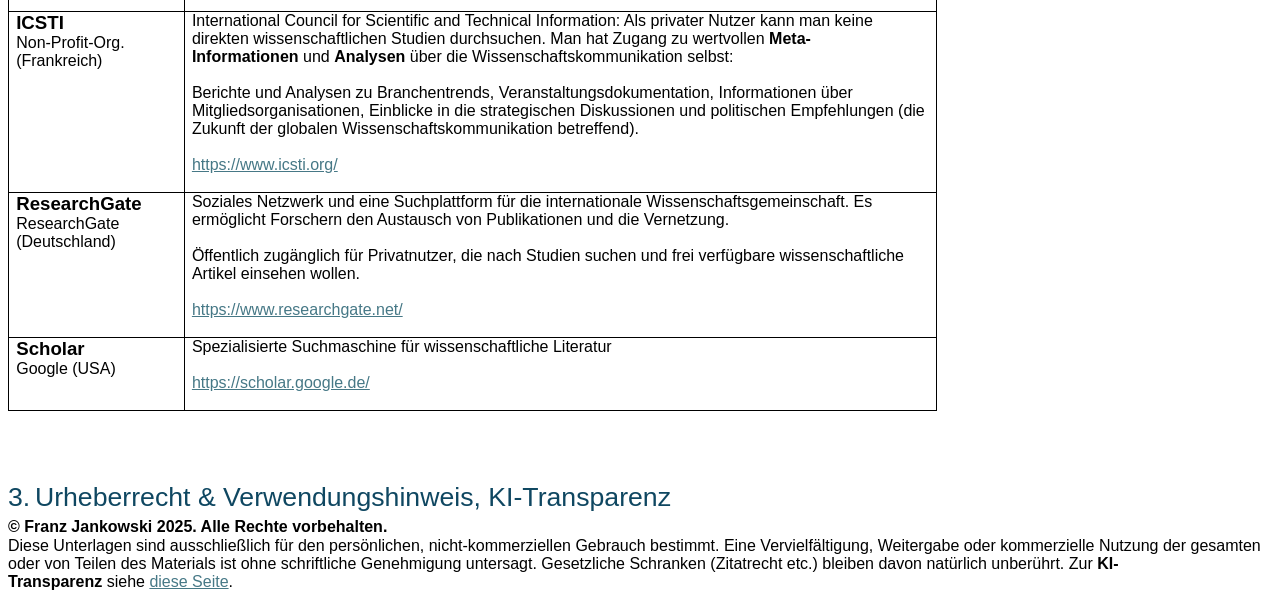
==== commit 83945745: "Add files via upload v0.9b" ====
--- a/chatbot-liste.html
+++ b/chatbot-liste.html
@@ -1,7 +1,7 @@
 <html>
 
 <head>
-https://franzjankowski.github.io/ki-glossar
+<meta charset="UTF-8"> 
 <style>
 <!--
  /* Font Definitions */
@@ -190,7 +190,7 @@
 
 <p class=MsoTitle>Liste bekannter KI-ChatBots und Portale </p>
 
-<p class=MsoHeader>v0.9a</p>
+<p class=MsoHeader>v0.9b</p>
 
 <p class=MsoNormal>&nbsp;</p>
 
@@ -231,9 +231,9 @@
 <h1 style='margin-left:18.0pt;text-indent:-18.0pt'><a name="_Toc214121144">1.<span
 style='font:7.0pt "Times New Roman"'>&nbsp; </span>ChatBots</a></h1>
 
-<p class=MsoNormal style='margin-bottom:0cm'><b>Für Beginner seien folgende <a
-href="https://franzjankowski.github.io/ki-glossar#ChatBot">ChatBots</a> besonders
-empfohlen: </b></p>
+<p class=MsoNormal style='margin-bottom:0cm'><b>Für Beginner seien folgende </b><a
+href="https://franzjankowski.github.io/ki-glossar#ChatBot"><b>ChatBots</b></a><b>
+besonders empfohlen: </b></p>
 
 <p class=MsoListParagraphCxSpFirst style='text-indent:-18.0pt'>-<span
 style='font:7.0pt "Times New Roman"'>&nbsp;&nbsp;&nbsp;&nbsp;&nbsp;&nbsp;&nbsp;&nbsp;&nbsp;
@@ -243,7 +243,7 @@
 <p class=MsoListParagraphCxSpMiddle style='text-indent:-18.0pt'>-<span
 style='font:7.0pt "Times New Roman"'>&nbsp;&nbsp;&nbsp;&nbsp;&nbsp;&nbsp;&nbsp;&nbsp;&nbsp;
 </span><b>Perplexity</b>: besonders geeignet für Recherchen (nutzt ChatBots
-anderer Herstellen, hat sie jedoch auf Websuche und Recherche optimiert)</p>
+anderer Hersteller, hat sie jedoch auf Websuche und Recherche optimiert)</p>
 
 <p class=MsoListParagraphCxSpMiddle style='text-indent:-18.0pt'>-<span
 style='font:7.0pt "Times New Roman"'>&nbsp;&nbsp;&nbsp;&nbsp;&nbsp;&nbsp;&nbsp;&nbsp;&nbsp;
@@ -309,7 +309,7 @@
   padding:0cm 5.4pt 0cm 5.4pt'>
   <p class=MsoNormal style='margin-bottom:0cm;line-height:normal'>In Google
   integriert, Deep Research, Voice, auch starkes Bild-Tool (u.v.m.), sehr
-  multimodal – versteht z.B. WhatsApp-Sprachnachrichten (im OPUS-Format).</p>
+  multimodal – versteht z.B. WhatsApp-Sprachnachrichten (im OPUS-Format). </p>
   <p class=MsoNormal style='margin-bottom:0cm;line-height:normal'><a
   href="https://gemini.google.com/">https://gemini.google.com/</a></p>
   <p class=MsoNormal style='margin-bottom:0cm;line-height:normal'>&nbsp;</p>
@@ -328,10 +328,10 @@
   padding:0cm 5.4pt 0cm 5.4pt'>
   <p class=MsoNormal style='margin-bottom:0cm;line-height:normal'>Googles
   Suchmaschine mit Chat, versteht Kontext, klickbare
-  Ergebnis-Zusammenfassungen, neu in EU seit 10/2025</p>
+  Ergebnis-Zusammenfassungen, neu in EU seit 10/2025.</p>
   <p class=MsoNormal style='margin-bottom:0cm;line-height:normal'><a
   href="https://google.com/aimode">https://google.com/aimode</a>  (sofern nicht
-  als Option über die Google angeboten)</p>
+  als Option über Google angeboten)</p>
   <p class=MsoNormal style='margin-bottom:0cm;line-height:normal'>&nbsp;</p>
   </td>
  </tr>
@@ -347,7 +347,7 @@
   none;border-bottom:solid windowtext 1.0pt;border-right:solid windowtext 1.0pt;
   padding:0cm 5.4pt 0cm 5.4pt'>
   <p class=MsoNormal style='margin-bottom:0cm;line-height:normal'>Chat mit
-  Suchmaschine (u.v.m.). Besonders gut bei aktuellen Quellen &amp; Suchfragen,
+  Suchmaschine (u.v.m.). Besonders gut für aktuellen Quellen &amp; Suchfragen,
   Deep Research, Voice. Viele Pro-Funktionen 5x tgl. frei nutzbar.</p>
   <p class=MsoNormal style='margin-bottom:0cm;line-height:normal'><a
   href="https://www.perplexity.ai/">https://www.perplexity.ai/</a></p>
@@ -441,7 +441,9 @@
   padding:0cm 5.4pt 0cm 5.4pt'>
   <p class=MsoNormal style='margin-bottom:0cm;line-height:normal'>Wenige
   Filter, Deep Research, Voice, wertet auch X-Posts aus (ex Twitter),
-  übergreifendes Gedächtnis, Workspaces, …</p>
+  übergreifendes Gedächtnis, Workspaces, … Anmerkung: Trotz kontroverser
+  Aspekte seines Betreibers technisch sehr leistungsfähig, besonders bei
+  wissenschaftlichem Reasoning und Mathematik.</p>
   <p class=MsoNormal style='margin-bottom:0cm;line-height:normal'><a
   href="https://grok.com/">https://grok.com/</a></p>
   <p class=MsoNormal style='margin-bottom:0cm;line-height:normal'>&nbsp;</p>
@@ -572,8 +574,10 @@
 etc. an. Teilweise erstellen sie zuerst Recherche-Pläne, fragen nach
 eventuellen Anpassungen und recherchieren dann, oft bis zu 30 Minuten lang. Sie
 erstellen umfassende Ergebnisse mit Quellen, teilweise auch weitere Dokumente
-im Zusammenhang mit der Recherche Für Nutzer mit kostenlosem Account sind u.a.
-Anzahl der Recherchen teils stark eingeschränkt. Auch diese Ergebnisse müssen
+im Zusammenhang mit der Recherche. </p>
+
+<p class=MsoNormal>Für Nutzer mit kostenlosem Account ist u.a. die Anzahl der
+Recherchen teils stark eingeschränkt. Auch Ergebnisse tiefer Recherche müssen
 ggf. überprüft werden.</p>
 
 <p class=MsoNormal>&nbsp;</p>
@@ -834,7 +838,7 @@
   border-top:none;padding:0cm 5.4pt 0cm 5.4pt'>
   <p class=MsoNormal style='margin-bottom:0cm;line-height:normal'><b><span
   style='font-size:14.0pt'>ICSTI</span></b></p>
-  <p class=MsoNormal style='margin-bottom:0cm;line-height:normal'>S
+  <p class=MsoNormal style='margin-bottom:0cm;line-height:normal'>Non-Profit-Org.
   (Frankreich)</p>
   </td>
   <td width=737 valign=top style='width:552.85pt;border-top:none;border-left:
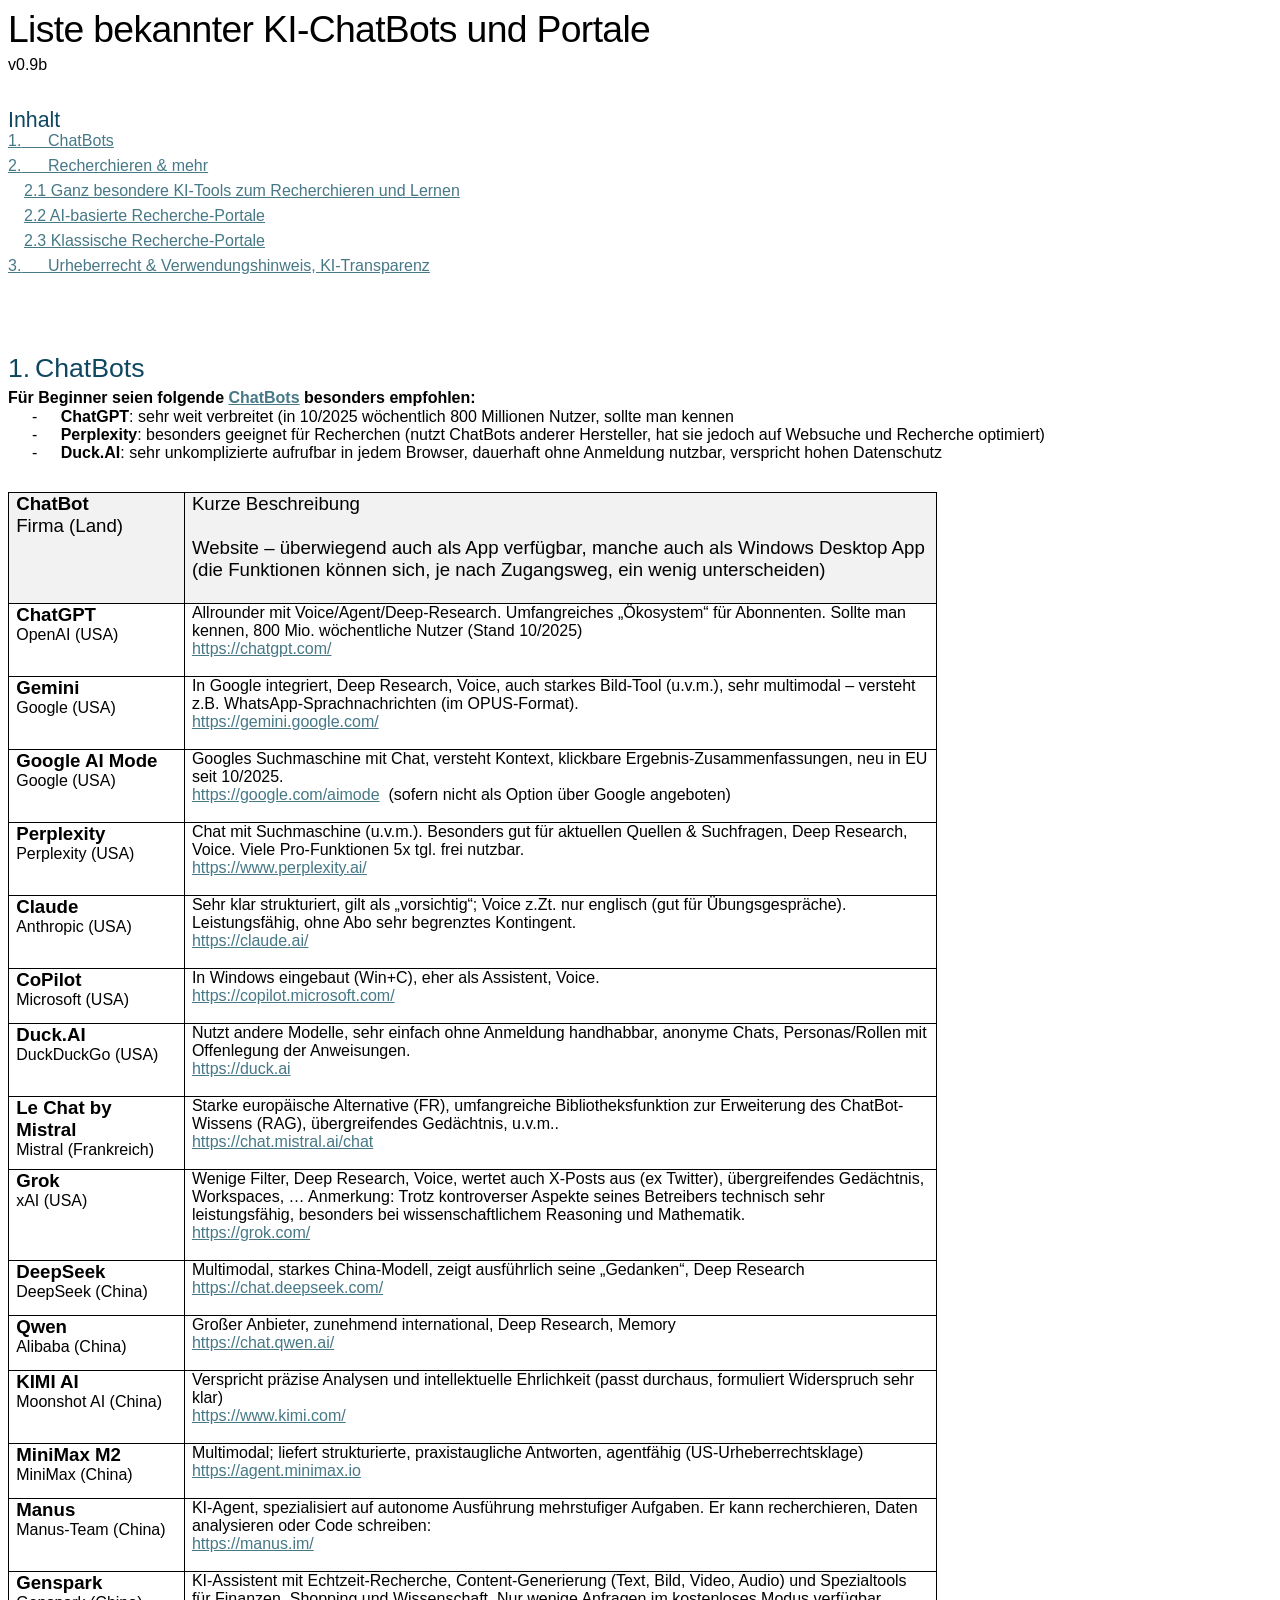
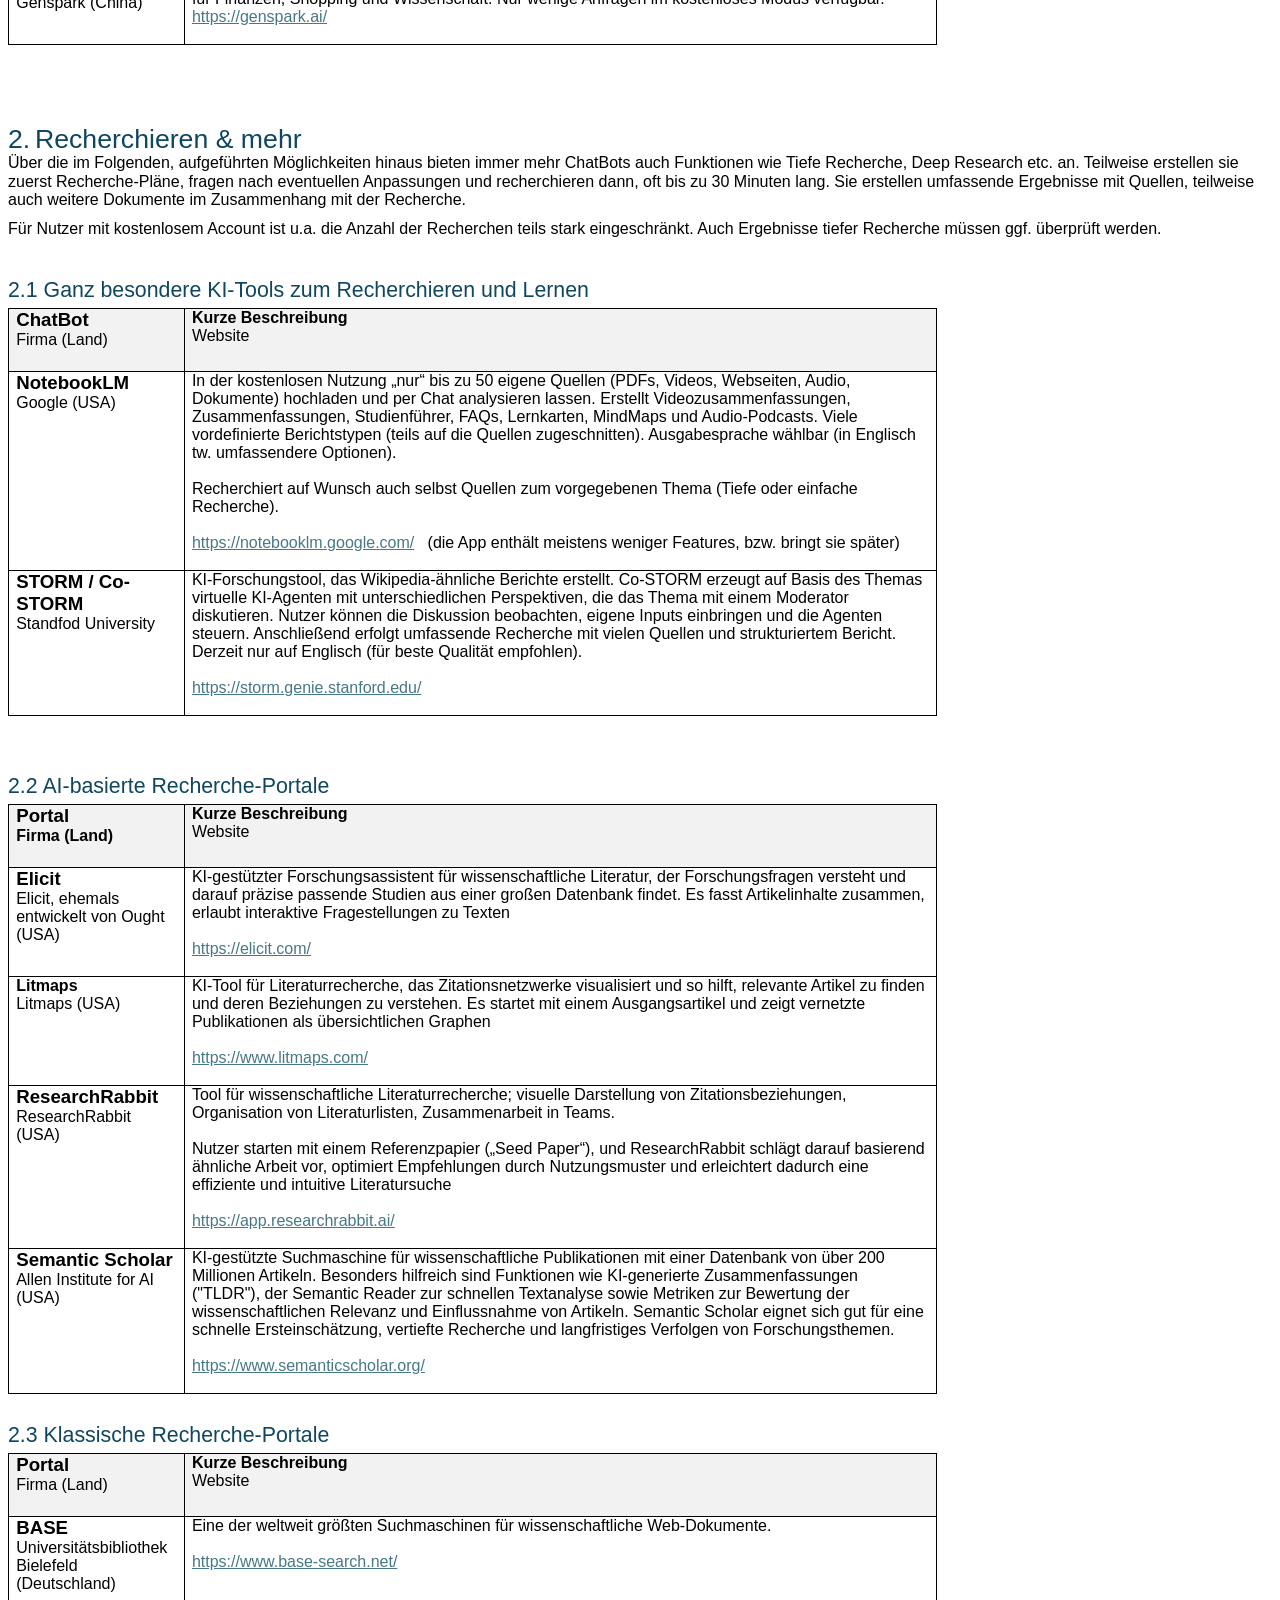
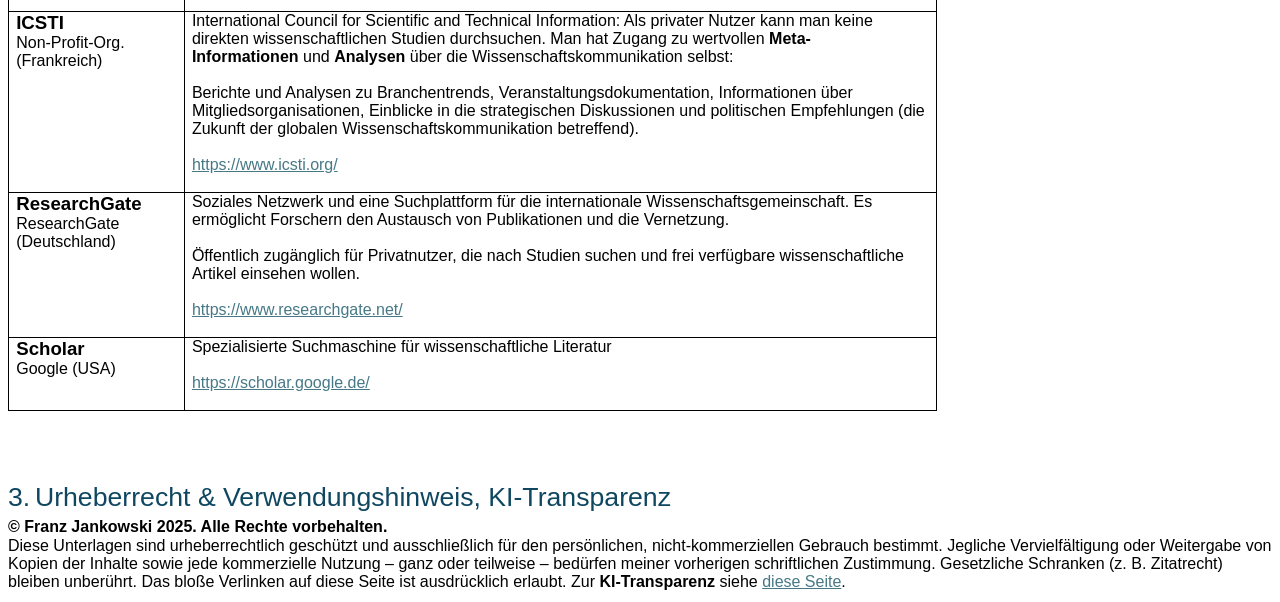
==== commit 16717359: "Add files via upload Copyright angepasst" ====
--- a/chatbot-liste.html
+++ b/chatbot-liste.html
@@ -915,11 +915,12 @@
 &amp; Verwendungshinweis</a>, KI-Transparenz</h1>
 
 <p class=MsoNormal><b>© Franz Jankowski 2025. Alle Rechte vorbehalten.</b><br>
-Diese Unterlagen sind ausschließlich für den persönlichen, nicht-kommerziellen
-Gebrauch bestimmt. Eine Vervielfältigung, Weitergabe oder kommerzielle Nutzung
-der gesamten oder von Teilen des Materials ist ohne schriftliche Genehmigung
-untersagt. Gesetzliche Schranken (Zitatrecht etc.) bleiben davon natürlich
-unberührt. Zur&nbsp;<b>KI-Transparenz</b>&nbsp;siehe&nbsp;<a
+Diese Unterlagen sind urheberrechtlich geschützt und ausschließlich für den
+persönlichen, nicht-kommerziellen Gebrauch bestimmt. Jegliche Vervielfältigung
+oder Weitergabe von Kopien der Inhalte sowie jede kommerzielle Nutzung – ganz
+oder teilweise – bedürfen meiner vorherigen schriftlichen Zustimmung.
+Gesetzliche Schranken (z. B. Zitatrecht) bleiben unberührt. Das bloße Verlinken
+auf diese Seite ist ausdrücklich erlaubt. Zur&nbsp;<b>KI-Transparenz</b>&nbsp;siehe&nbsp;<a
 href="https://franzjankowski.github.io/ki-transparenz">diese Seite</a>.</p>
 
 </div>
